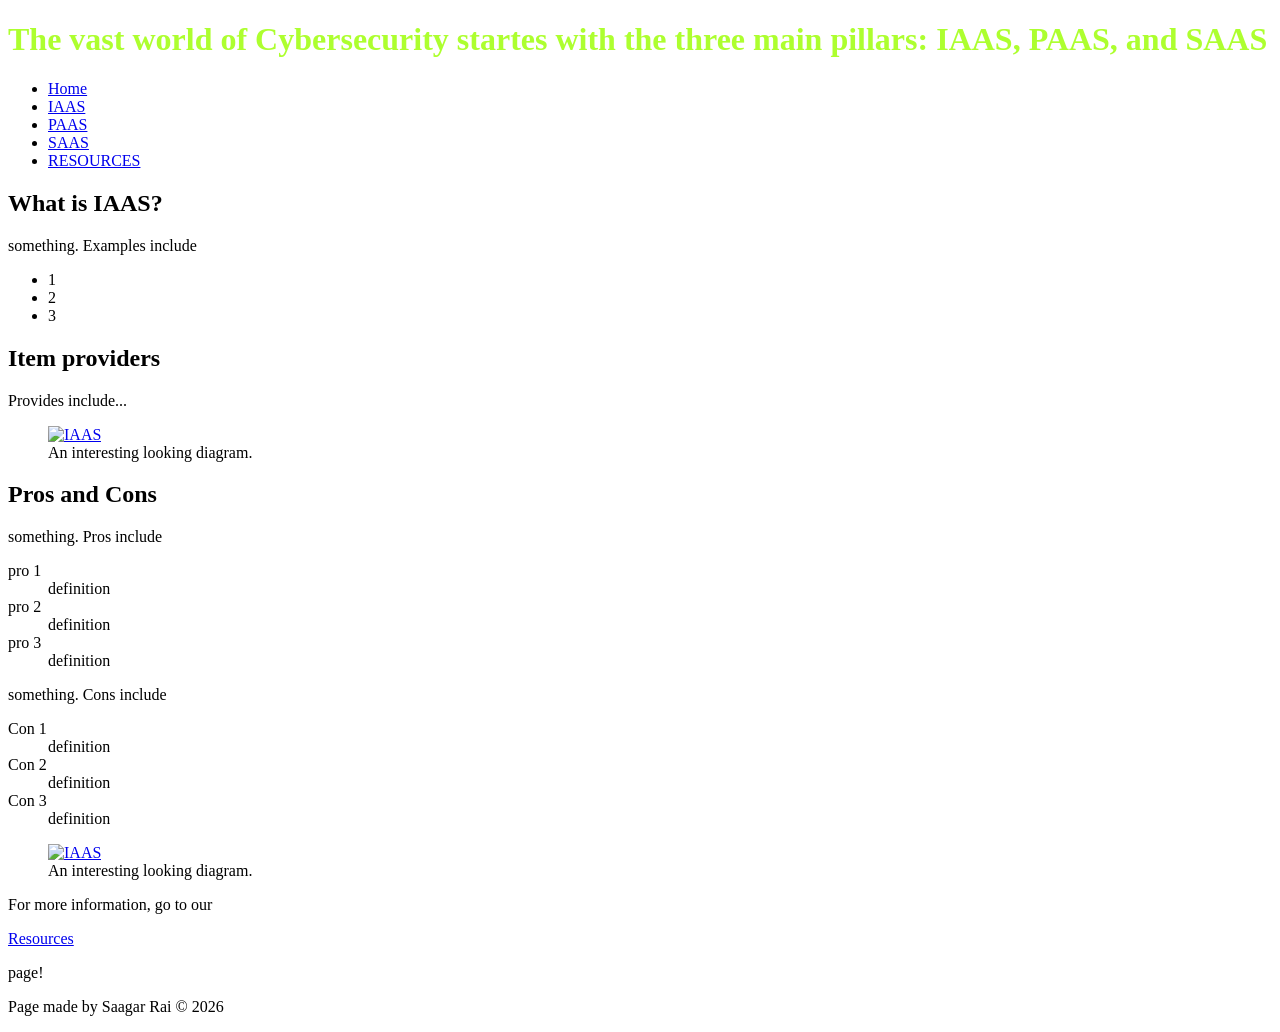
==== project/iaas.html @ f53d1cf0 "All of My file Types have been added to the document. I have also added all of the File organization" ====
<!DOCTYPE html>
<html lang="en">
<head>
    <meta charset="UTF-8">
    <meta name="viewport" content="width=device-width, initial-scale=1.0">
    <title>The vast world of Cybersecurity startes with the three main pillars: IAAS, PAAS, and SAAS</title>
    <link rel="stylesheet" href="assets/styles/subpage-styles.css">
</head>
<body>
        <header>
        <h1>The vast world of Cybersecurity startes with the three main pillars: IAAS, PAAS, and SAAS</h1>

    </header>
    <nav>
        <ul class="topnav">
            <li ID="selectedpage"><a href="index.html">Home</a></li>
            <li><a href="iaas.html">IAAS</a></li>
            <li><a href="paas.html">PAAS</a></li>
            <li><a href="saas.html">SAAS</a></li>
            <li><a href="resources.html">RESOURCES</a></li>
        </ul>
    </nav>
    <main>
        <h2>What is IAAS?</h2>
        <p>something. Examples include</p>
        <ul>
            <li>1</li>
            <li>2</li>
            <li>3</li>
        </ul>

        <h2>Item providers</h2>
        <p>Provides include...</p>

        <figure>
            <a href="iaas.html">
            <img src="images/iaas.jpg" alt="IAAS">
            </a>
            <figcaption>
                An interesting looking diagram.  
            </figcaption>
        </figure>

        <h2>Pros and Cons</h2>

        <p>something. Pros include</p>
        <dl>
            <dt>pro 1</dt>
            <dd>definition</dd>

            <dt>pro 2</dt>
            <dd>definition</dd>

            <dt>pro 3</dt>
            <dd>definition</dd>
        </dl>

        <p>something. Cons include</p>
        <dl>
            <dt>Con 1</dt>
            <dd>definition</dd>

            <dt>Con 2</dt>
            <dd>definition</dd>

            <dt>Con 3</dt>
            <dd>definition</dd>
        </dl>

        <figure>
            <a href="iaas.html">
            <img src="images/iaas.jpg" alt="IAAS">
            </a>
            <figcaption>
                An interesting looking diagram.  
            </figcaption>
        </figure>

    </main>
    <footer>
        <p>For more information, go to our </p><a href="resources.html">Resources</a><p> page!</p>
        
        <p>Page made by Saagar Rai &copy; 2026</p>
    </footer>
</body>
</html>
---- project/assets/styles/subpage-styles.css ----
h1 {
    color: greenyellow;
}
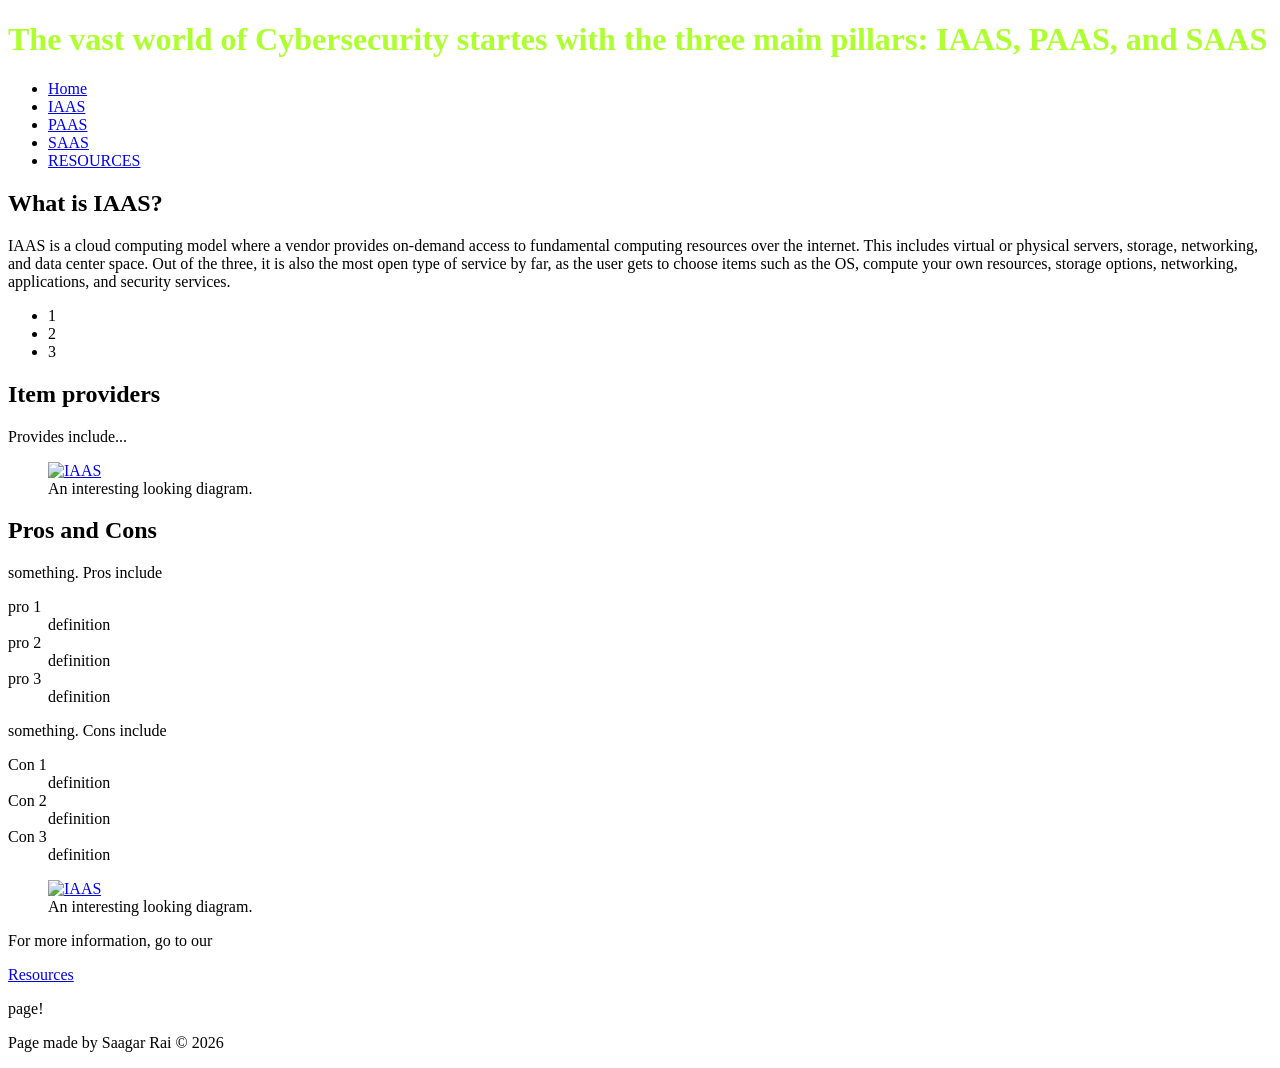
==== commit c519472f: "I added some information to all three types of systems" ====
--- a/project/iaas.html
+++ b/project/iaas.html
@@ -22,7 +22,7 @@
     </nav>
     <main>
         <h2>What is IAAS?</h2>
-        <p>something. Examples include</p>
+        <p>IAAS is a cloud computing model where a vendor provides on-demand access to fundamental computing resources over the internet. This includes virtual or physical servers, storage, networking, and data center space. Out of the three, it is also the most open type of service by far, as the user gets to choose items such as the OS, compute your own resources, storage options, networking, applications, and security services.</p>
         <ul>
             <li>1</li>
             <li>2</li>
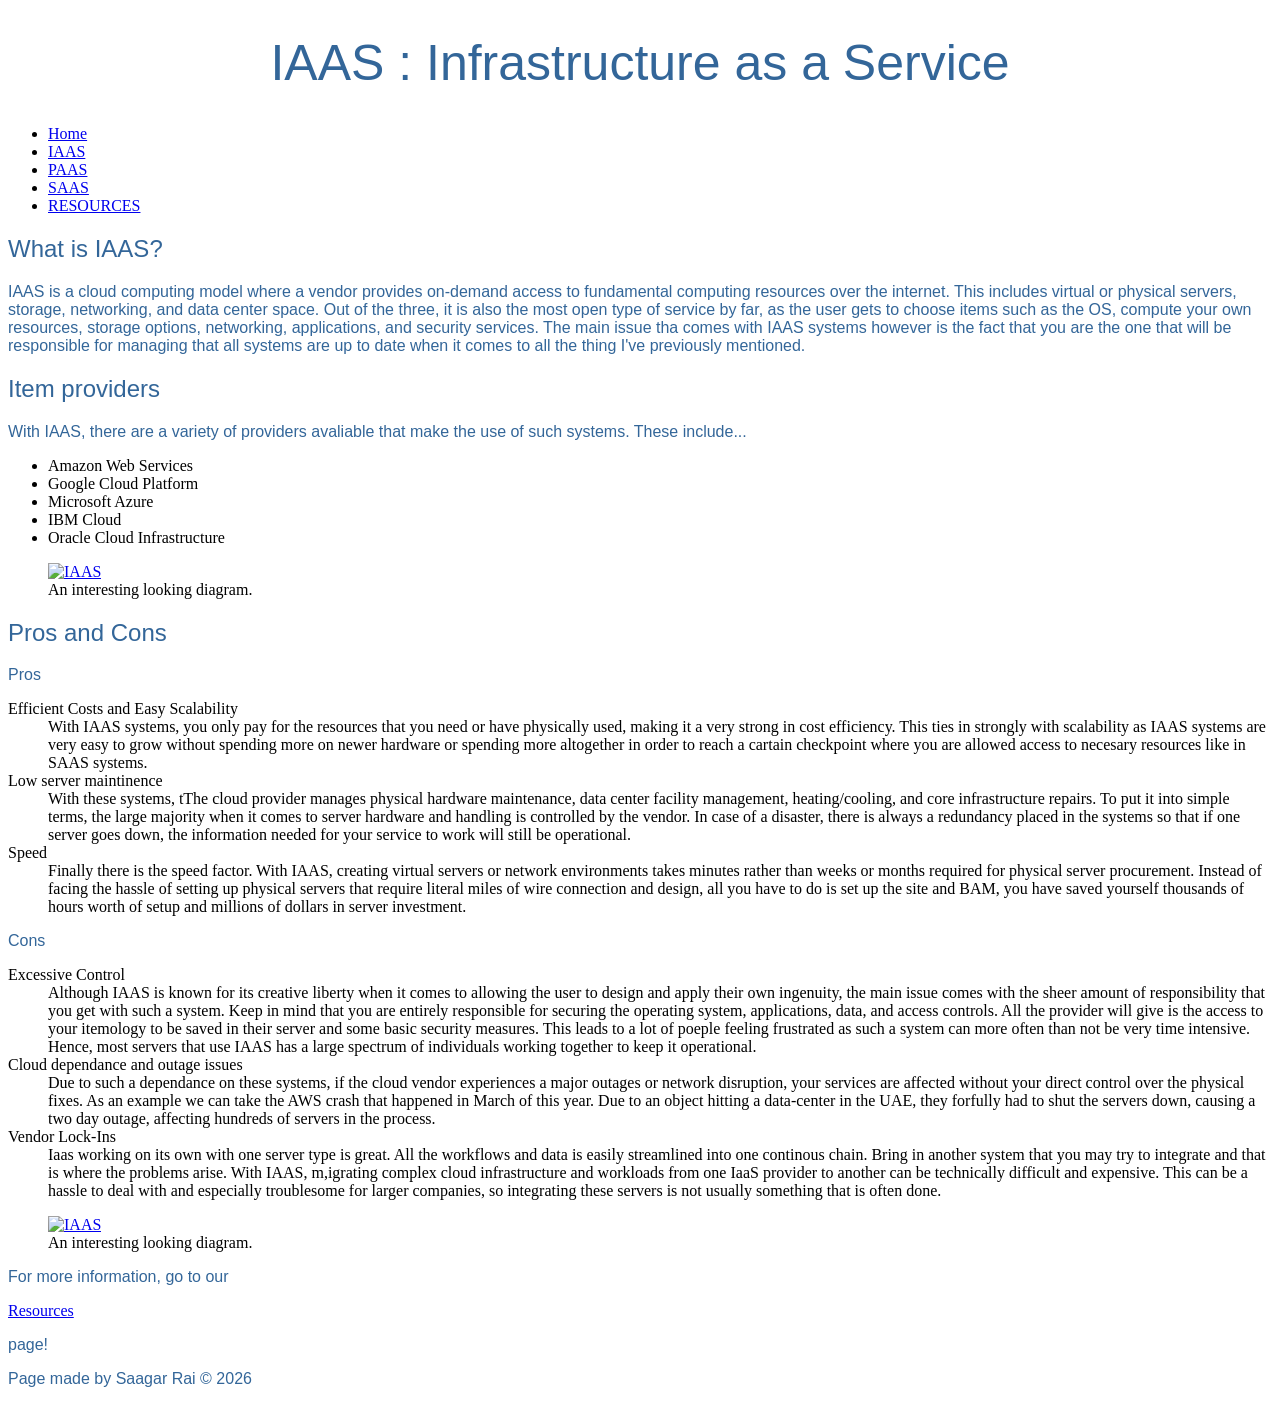
==== commit e8aa9f77: "All of the important information needed is added. Now all I need to add is the pictures and the CSS." ====
--- a/project/iaas.html
+++ b/project/iaas.html
@@ -3,12 +3,12 @@
 <head>
     <meta charset="UTF-8">
     <meta name="viewport" content="width=device-width, initial-scale=1.0">
-    <title>The vast world of Cybersecurity startes with the three main pillars: IAAS, PAAS, and SAAS</title>
+    <title>IAAS : Infrastructure as a Service</title>
     <link rel="stylesheet" href="assets/styles/subpage-styles.css">
 </head>
 <body>
         <header>
-        <h1>The vast world of Cybersecurity startes with the three main pillars: IAAS, PAAS, and SAAS</h1>
+        <h1>IAAS : Infrastructure as a Service</h1>
 
     </header>
     <nav>
@@ -22,15 +22,17 @@
     </nav>
     <main>
         <h2>What is IAAS?</h2>
-        <p>IAAS is a cloud computing model where a vendor provides on-demand access to fundamental computing resources over the internet. This includes virtual or physical servers, storage, networking, and data center space. Out of the three, it is also the most open type of service by far, as the user gets to choose items such as the OS, compute your own resources, storage options, networking, applications, and security services.</p>
-        <ul>
-            <li>1</li>
-            <li>2</li>
-            <li>3</li>
-        </ul>
+        <p>IAAS is a cloud computing model where a vendor provides on-demand access to fundamental computing resources over the internet. This includes virtual or physical servers, storage, networking, and data center space. Out of the three, it is also the most open type of service by far, as the user gets to choose items such as the OS, compute your own resources, storage options, networking, applications, and security services. The main issue tha comes with IAAS systems however is the fact that you are the one that will be responsible for managing that all systems are up to date when it comes to all the thing I've previously mentioned.</p>
 
         <h2>Item providers</h2>
-        <p>Provides include...</p>
+        <p>With IAAS, there are a variety of providers avaliable that make the use of such systems. These include...</p>
+        <ul>
+            <li>Amazon Web Services</li>
+            <li>Google Cloud Platform</li>
+            <li>Microsoft Azure</li>
+            <li>IBM Cloud</li>
+            <li>Oracle Cloud Infrastructure</li>
+        </ul>
 
         <figure>
             <a href="iaas.html">
@@ -43,28 +45,28 @@
 
         <h2>Pros and Cons</h2>
 
-        <p>something. Pros include</p>
+        <p>Pros</p>
         <dl>
-            <dt>pro 1</dt>
-            <dd>definition</dd>
+            <dt>Efficient Costs and Easy Scalability</dt>
+            <dd>With IAAS systems, you only pay for the resources that you need or have physically used, making it a very strong in cost efficiency. This ties in strongly with scalability as IAAS systems are very easy to grow without spending more on newer hardware or spending more altogether in order to reach a cartain checkpoint where you are allowed access to necesary resources like in SAAS systems.</dd>
 
-            <dt>pro 2</dt>
-            <dd>definition</dd>
+            <dt>Low server maintinence</dt>
+            <dd>With these systems, tThe cloud provider manages physical hardware maintenance, data center facility management, heating/cooling, and core infrastructure repairs. To put it into simple terms, the large majority when it comes to server hardware and handling is controlled by the vendor. In case of a disaster, there is always a redundancy placed in the systems so that if one server goes down, the information needed for your service to work will still be operational.</dd>
 
-            <dt>pro 3</dt>
-            <dd>definition</dd>
+            <dt>Speed</dt>
+            <dd>Finally there is the speed factor. With IAAS, creating virtual servers or network environments takes minutes rather than weeks or months required for physical server procurement. Instead of facing the hassle of setting up physical servers that require literal miles of wire connection and design, all you have to do is set up the site and BAM, you have saved yourself thousands of hours worth of setup and millions of dollars in server investment.</dd>
         </dl>
 
-        <p>something. Cons include</p>
+        <p>Cons</p>
         <dl>
-            <dt>Con 1</dt>
-            <dd>definition</dd>
+            <dt>Excessive Control</dt>
+            <dd>Although IAAS is known for its creative liberty when it comes to allowing the user to design and apply their own ingenuity, the main issue comes with the sheer amount of responsibility that you get with such a system. Keep in mind that you are entirely responsible for securing the operating system, applications, data, and access controls. All the provider will give is the access to your itemology to be saved in their server and some basic security measures. This leads to a lot of poeple feeling frustrated as such a system can more often than not be very time intensive. Hence, most servers that use IAAS has a large spectrum of individuals working together to keep it operational.</dd>
 
-            <dt>Con 2</dt>
-            <dd>definition</dd>
+            <dt>Cloud dependance and outage issues</dt>
+            <dd>Due to such a dependance on these systems, if the cloud vendor experiences a major outages or network disruption, your services are affected without your direct control over the physical fixes. As an example we can take the AWS crash that happened in March of this year. Due to an object hitting a data-center in the UAE, they forfully had to shut the servers down, causing a two day outage, affecting hundreds of servers in the process.</dd>
 
-            <dt>Con 3</dt>
-            <dd>definition</dd>
+            <dt>Vendor Lock-Ins</dt>
+            <dd>Iaas working on its own with one server type is great. All the workflows and data is easily streamlined into one continous chain. Bring in another system that you may try to integrate and that is where the problems arise. With IAAS, m,igrating complex cloud infrastructure and workloads from one IaaS provider to another can be technically difficult and expensive. This can be a hassle to deal with and especially troublesome for larger companies, so integrating these servers is not usually something that is often done.</dd>
         </dl>
 
         <figure>
--- a/project/assets/styles/subpage-styles.css
+++ b/project/assets/styles/subpage-styles.css
@@ -1,3 +1,34 @@
+.dm-sans {
+  font-family: "DM Sans", sans-serif;
+  font-optical-sizing: auto;
+  font-weight: 400;
+  font-style: normal;
+}
+
+.inter {
+  font-family: "Inter", sans-serif;
+  font-optical-sizing: auto;
+  font-weight: normal;
+  font-style: normal;
+}
+
 h1 {
-    color: greenyellow;
+    text-align: center;
+    font-size: 50px;
+}
+
+h1, h2 {
+  font-family: "DM Sans", sans-serif;
+  font-optical-sizing: auto;
+  font-weight: 400;
+  font-style: normal;
+  color: #336699;
+}
+
+p {
+  font-family: "Inter", sans-serif;
+  font-optical-sizing: auto;
+  font-weight: 400;
+  font-style: normal;
+  color: #336699;
 }
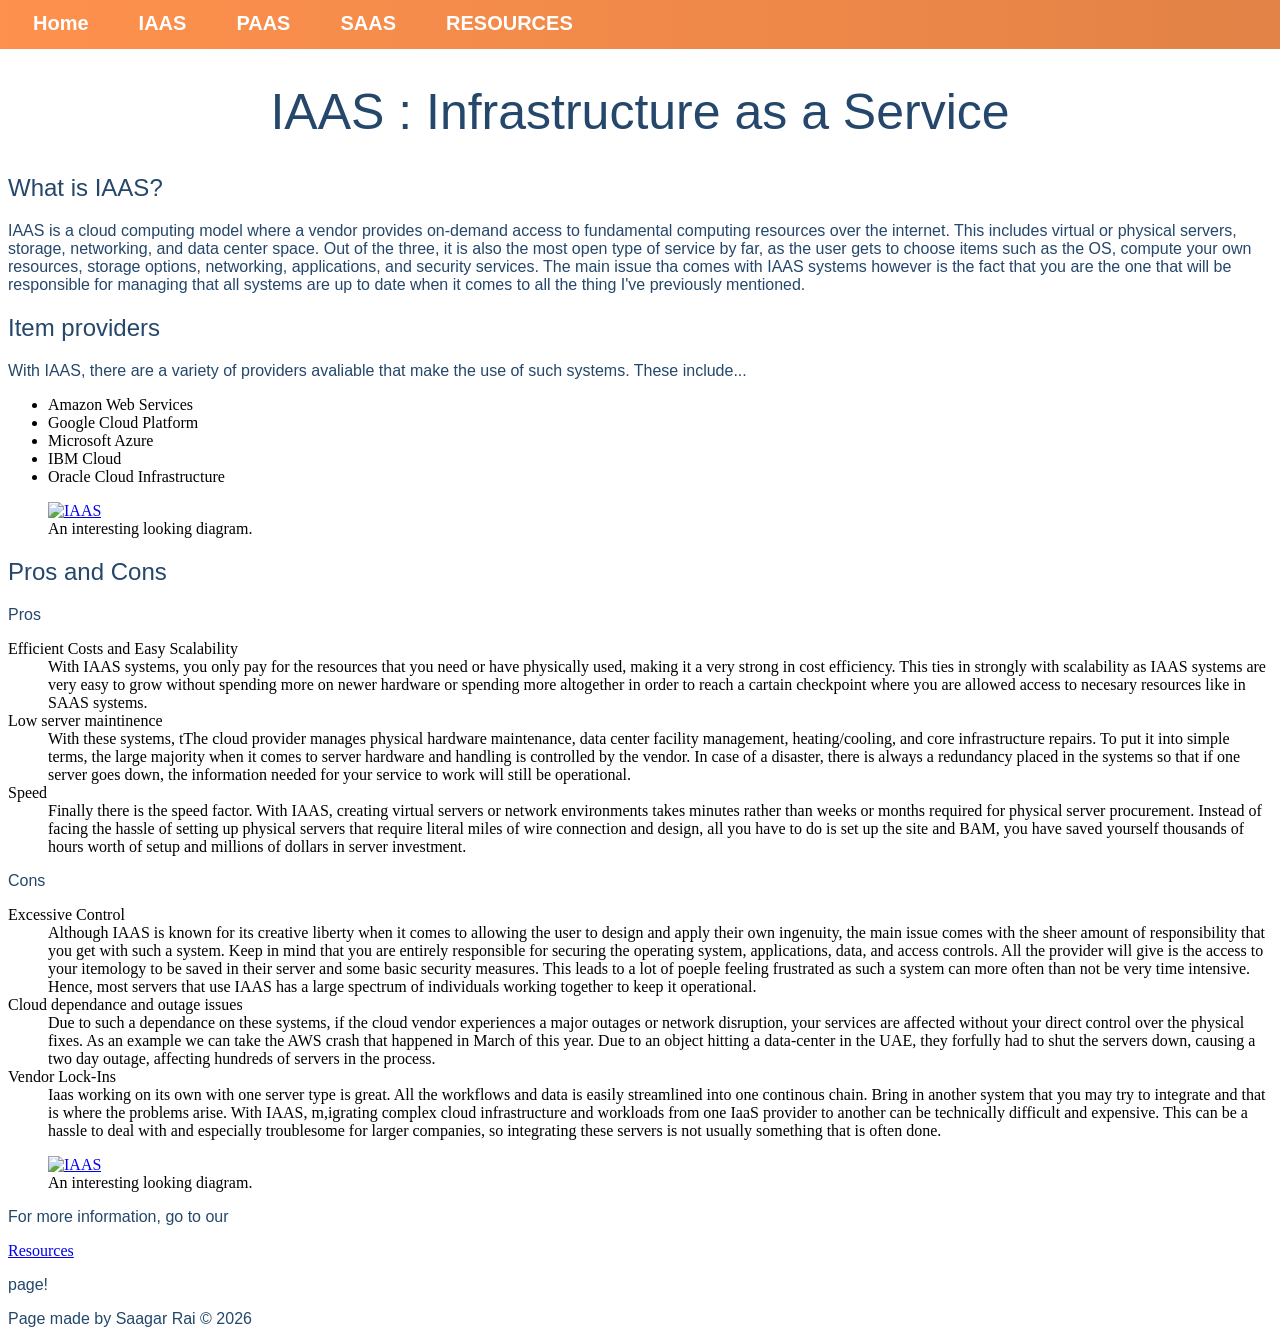
==== commit 9620832e: "Updates the navbar. Now for the images..." ====
--- a/project/iaas.html
+++ b/project/iaas.html
@@ -7,19 +7,19 @@
     <link rel="stylesheet" href="assets/styles/subpage-styles.css">
 </head>
 <body>
-        <header>
+    <header>
+        <nav>
+            <ul class="topnav">
+                <li ID="selectedpage"><a href="index.html">Home</a></li>
+                <li><a href="iaas.html">IAAS</a></li>
+                <li><a href="paas.html">PAAS</a></li>
+                <li><a href="saas.html">SAAS</a></li>
+                <li><a href="resources.html">RESOURCES</a></li>
+            </ul>
+        </nav>
         <h1>IAAS : Infrastructure as a Service</h1>
 
     </header>
-    <nav>
-        <ul class="topnav">
-            <li ID="selectedpage"><a href="index.html">Home</a></li>
-            <li><a href="iaas.html">IAAS</a></li>
-            <li><a href="paas.html">PAAS</a></li>
-            <li><a href="saas.html">SAAS</a></li>
-            <li><a href="resources.html">RESOURCES</a></li>
-        </ul>
-    </nav>
     <main>
         <h2>What is IAAS?</h2>
         <p>IAAS is a cloud computing model where a vendor provides on-demand access to fundamental computing resources over the internet. This includes virtual or physical servers, storage, networking, and data center space. Out of the three, it is also the most open type of service by far, as the user gets to choose items such as the OS, compute your own resources, storage options, networking, applications, and security services. The main issue tha comes with IAAS systems however is the fact that you are the one that will be responsible for managing that all systems are up to date when it comes to all the thing I've previously mentioned.</p>
--- a/project/assets/styles/subpage-styles.css
+++ b/project/assets/styles/subpage-styles.css
@@ -12,6 +12,11 @@
   font-style: normal;
 }
 
+main footer {
+  padding-left: 100px;
+  padding-right: 100px;
+}
+
 h1 {
     text-align: center;
     font-size: 50px;
@@ -22,7 +27,7 @@
   font-optical-sizing: auto;
   font-weight: 400;
   font-style: normal;
-  color: #336699;
+  color: #24476b;
 }
 
 p {
@@ -30,5 +35,48 @@
   font-optical-sizing: auto;
   font-weight: 400;
   font-style: normal;
-  color: #336699;
+  color: #24476b;
+}
+
+a:hover {
+  color: #24476b;
+  text-decoration: underline;
+}
+
+.topnav {
+  display: flex;
+  flex-direction: row;
+  align-items: center;
+  list-style: none;
+  background: linear-gradient(to right, #ff914d, #e28246);
+  overflow: hidden;
+  margin-top: -10px;
+  margin-left: -40px;
+  margin-right: -40px;
+  font-family: "Inter", sans-serif;
+  font-weight: 600;
+}
+        
+.topnav a {
+  float: left;
+  color: #ffffff;
+  text-align: left;
+  padding: 14px 25px;
+  text-decoration: none;
+  font-size: 20px;
+  transition: background-color 0.3s ease, color 0.3s ease;
+    }
+.topnav a:hover {
+  
+  padding-top: 15px;
+  transition: 0.2s ease-in-out;
+  background: linear-gradient(
+    to right,
+    rgba(255, 255, 255, 0),
+    rgba(255, 255, 255, 0.5),
+    rgba(255, 255, 255, 0)
+  );
+  color: #24476b;
+  transition: all 0.3s ease-in-out;
+  
 }
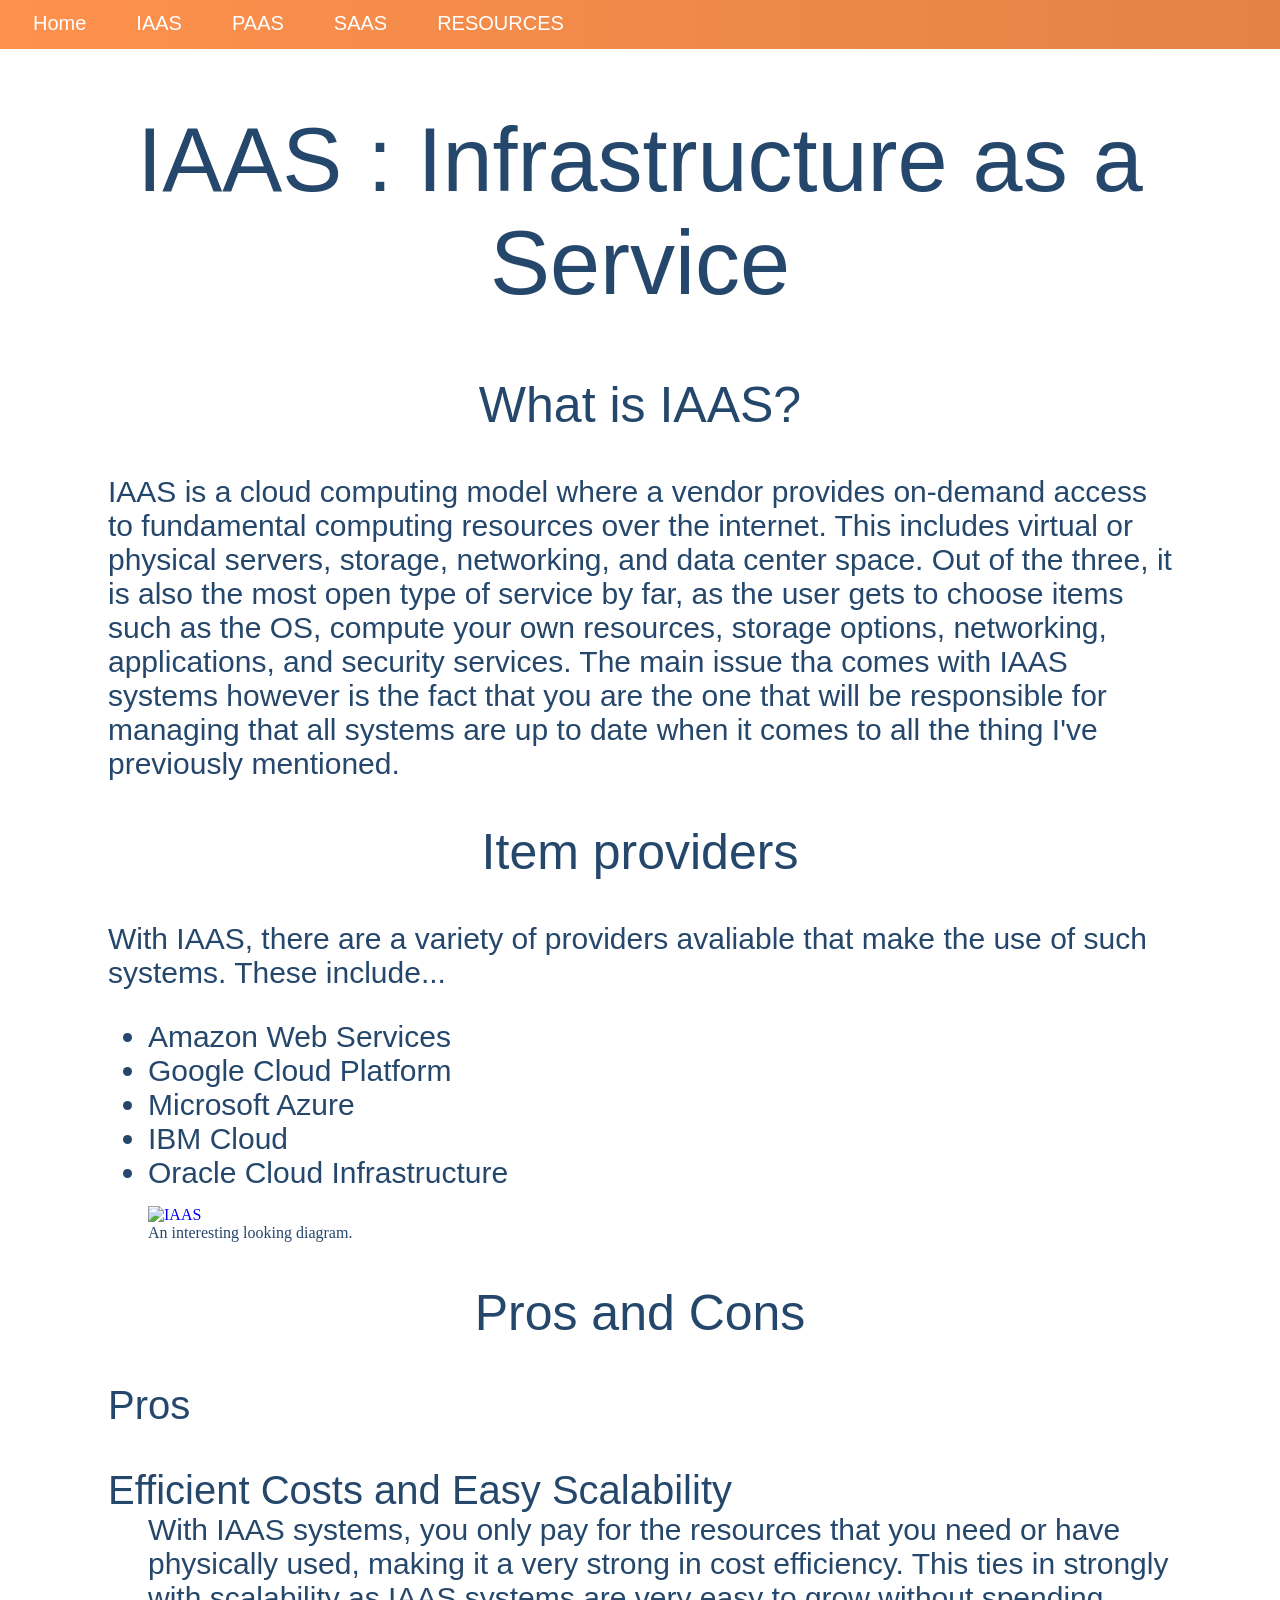
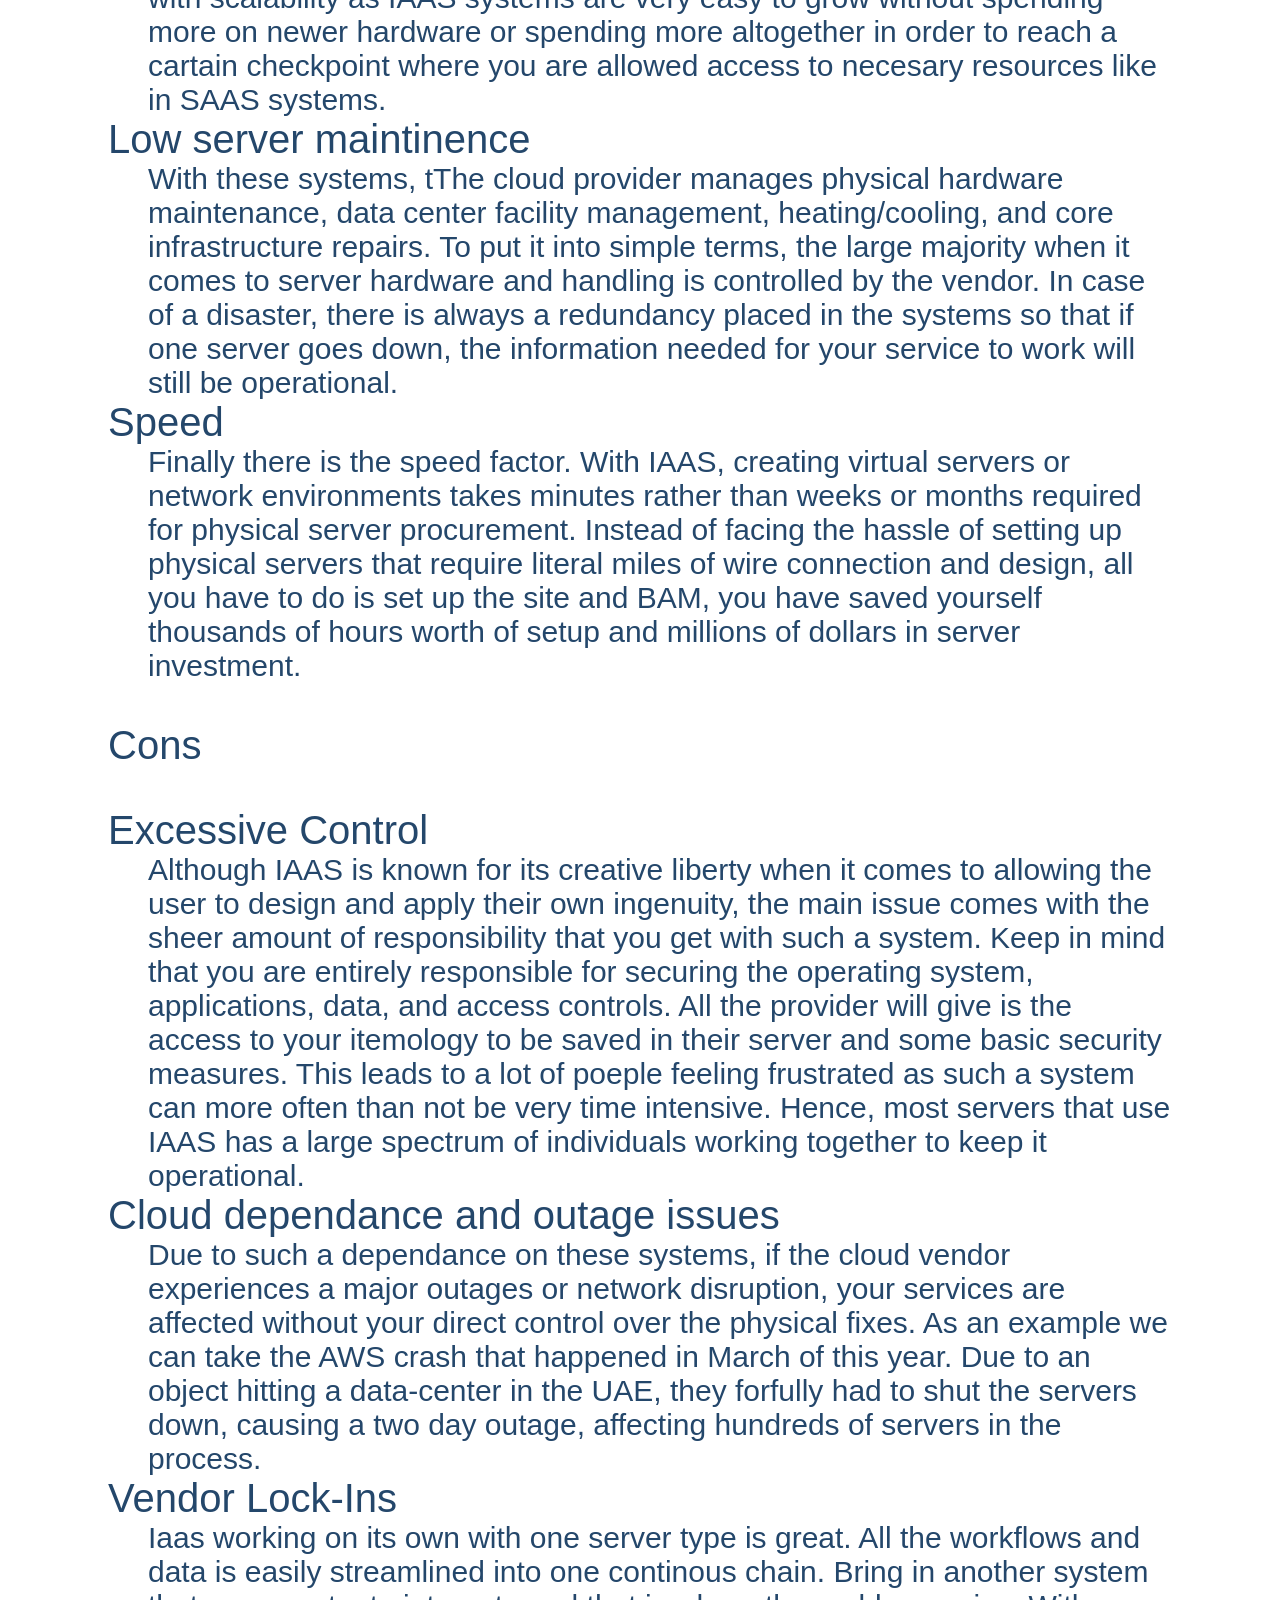
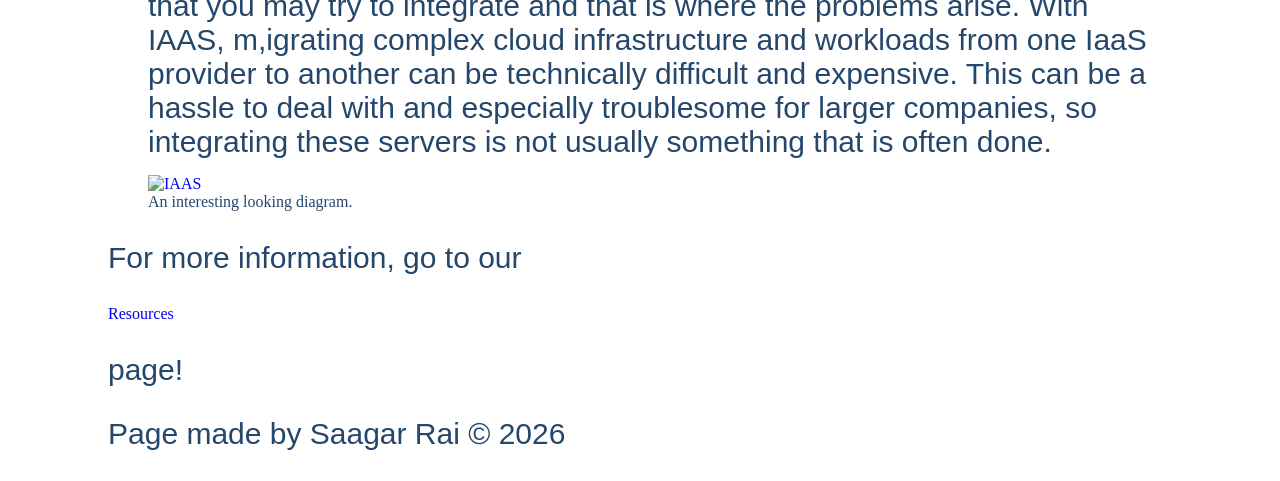
==== commit a566ba13: "Added some more updates to the A tag and the padding" ====
--- a/project/iaas.html
+++ b/project/iaas.html
@@ -45,7 +45,7 @@
 
         <h2>Pros and Cons</h2>
 
-        <p>Pros</p>
+        <p class="defined">Pros</p>
         <dl>
             <dt>Efficient Costs and Easy Scalability</dt>
             <dd>With IAAS systems, you only pay for the resources that you need or have physically used, making it a very strong in cost efficiency. This ties in strongly with scalability as IAAS systems are very easy to grow without spending more on newer hardware or spending more altogether in order to reach a cartain checkpoint where you are allowed access to necesary resources like in SAAS systems.</dd>
@@ -57,7 +57,7 @@
             <dd>Finally there is the speed factor. With IAAS, creating virtual servers or network environments takes minutes rather than weeks or months required for physical server procurement. Instead of facing the hassle of setting up physical servers that require literal miles of wire connection and design, all you have to do is set up the site and BAM, you have saved yourself thousands of hours worth of setup and millions of dollars in server investment.</dd>
         </dl>
 
-        <p>Cons</p>
+        <p class="defined">Cons</p>
         <dl>
             <dt>Excessive Control</dt>
             <dd>Although IAAS is known for its creative liberty when it comes to allowing the user to design and apply their own ingenuity, the main issue comes with the sheer amount of responsibility that you get with such a system. Keep in mind that you are entirely responsible for securing the operating system, applications, data, and access controls. All the provider will give is the access to your itemology to be saved in their server and some basic security measures. This leads to a lot of poeple feeling frustrated as such a system can more often than not be very time intensive. Hence, most servers that use IAAS has a large spectrum of individuals working together to keep it operational.</dd>
--- a/project/assets/styles/subpage-styles.css
+++ b/project/assets/styles/subpage-styles.css
@@ -19,6 +19,11 @@
 
 h1 {
     text-align: center;
+    font-size: 90px;
+}
+
+h2 {
+    text-align: center;
     font-size: 50px;
 }
 
@@ -35,13 +40,20 @@
   font-optical-sizing: auto;
   font-weight: 400;
   font-style: normal;
+  font-size: 30px;
   color: #24476b;
 }
 
+a {
+  text-decoration: none;
+}
+
 a:hover {
-  color: #24476b;
-  text-decoration: underline;
+  color: #ff914d;
+  transition: 0.2s ease-in-out;
+  text-decoration: none;
 }
+
 
 .topnav {
   display: flex;
@@ -64,12 +76,11 @@
   padding: 14px 25px;
   text-decoration: none;
   font-size: 20px;
-  transition: background-color 0.3s ease, color 0.3s ease;
+  transition: background-color 0.5s ease, color 0.5s ease;
     }
 .topnav a:hover {
-  
   padding-top: 15px;
-  transition: 0.2s ease-in-out;
+  transition: 0.5s ease-in-out;
   background: linear-gradient(
     to right,
     rgba(255, 255, 255, 0),
@@ -79,4 +90,50 @@
   color: #24476b;
   transition: all 0.3s ease-in-out;
   
-}+}
+
+main {
+  color: #24476b;
+  padding-left: 100px;
+  padding-right: 100px;
+}
+
+footer {
+  color: #24476b;
+  padding-left: 100px;
+  padding-right: 100px;
+}
+
+ul li {
+  font-family: "Inter", sans-serif;
+  font-weight: 400;
+  font-style: normal;
+  color: #24476b;
+  font-size: 30px;
+}
+
+.defined {
+  font-family: "Inter", sans-serif;
+  font-weight: 400;
+  font-style: normal;
+  color: #24476b;
+  font-size: 40px;
+}
+
+dl dt {
+  font-family: "Inter", sans-serif;
+  font-weight: 400;
+  font-style: normal;
+  color: #24476b;
+  font-size: 40px;
+}
+
+dd {
+  font-family: "Inter", sans-serif;
+  font-weight: 400;
+  font-style: normal;
+  color: #24476b;
+  font-size: 30px;
+}
+
+
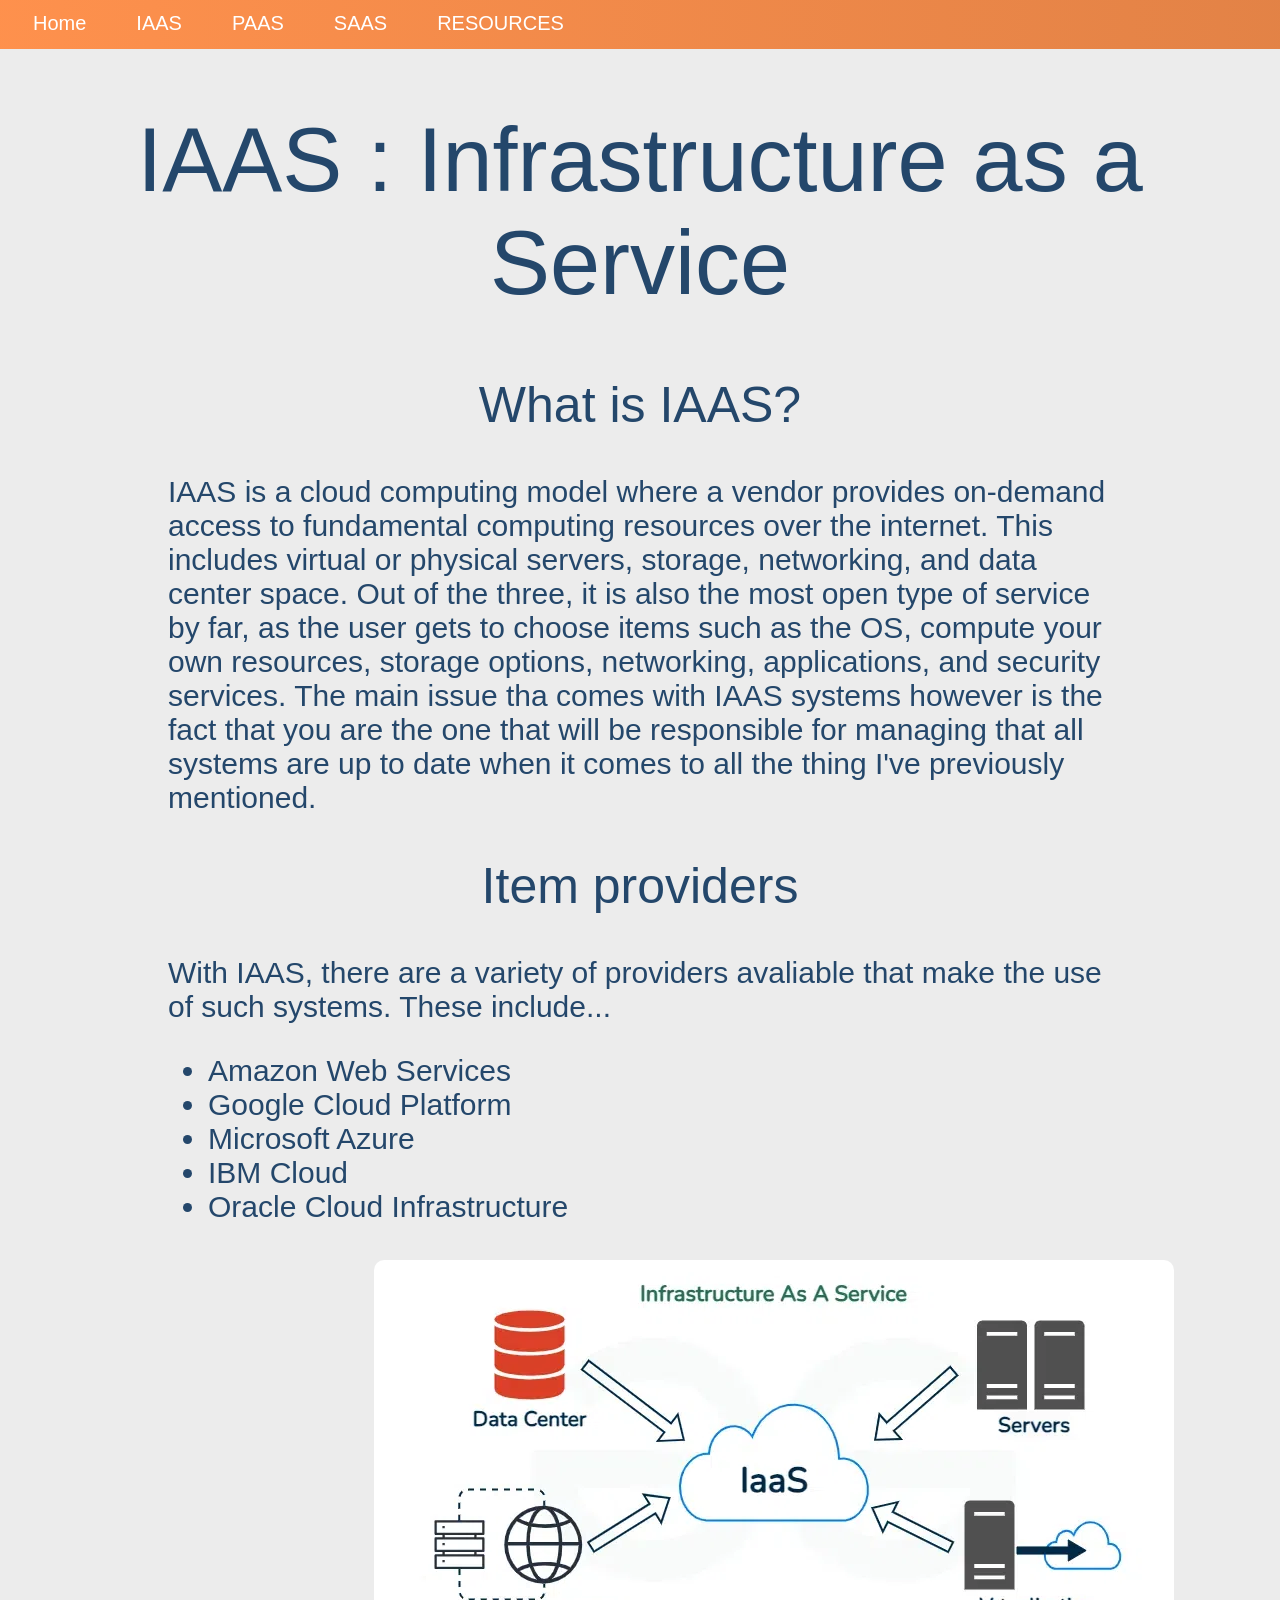
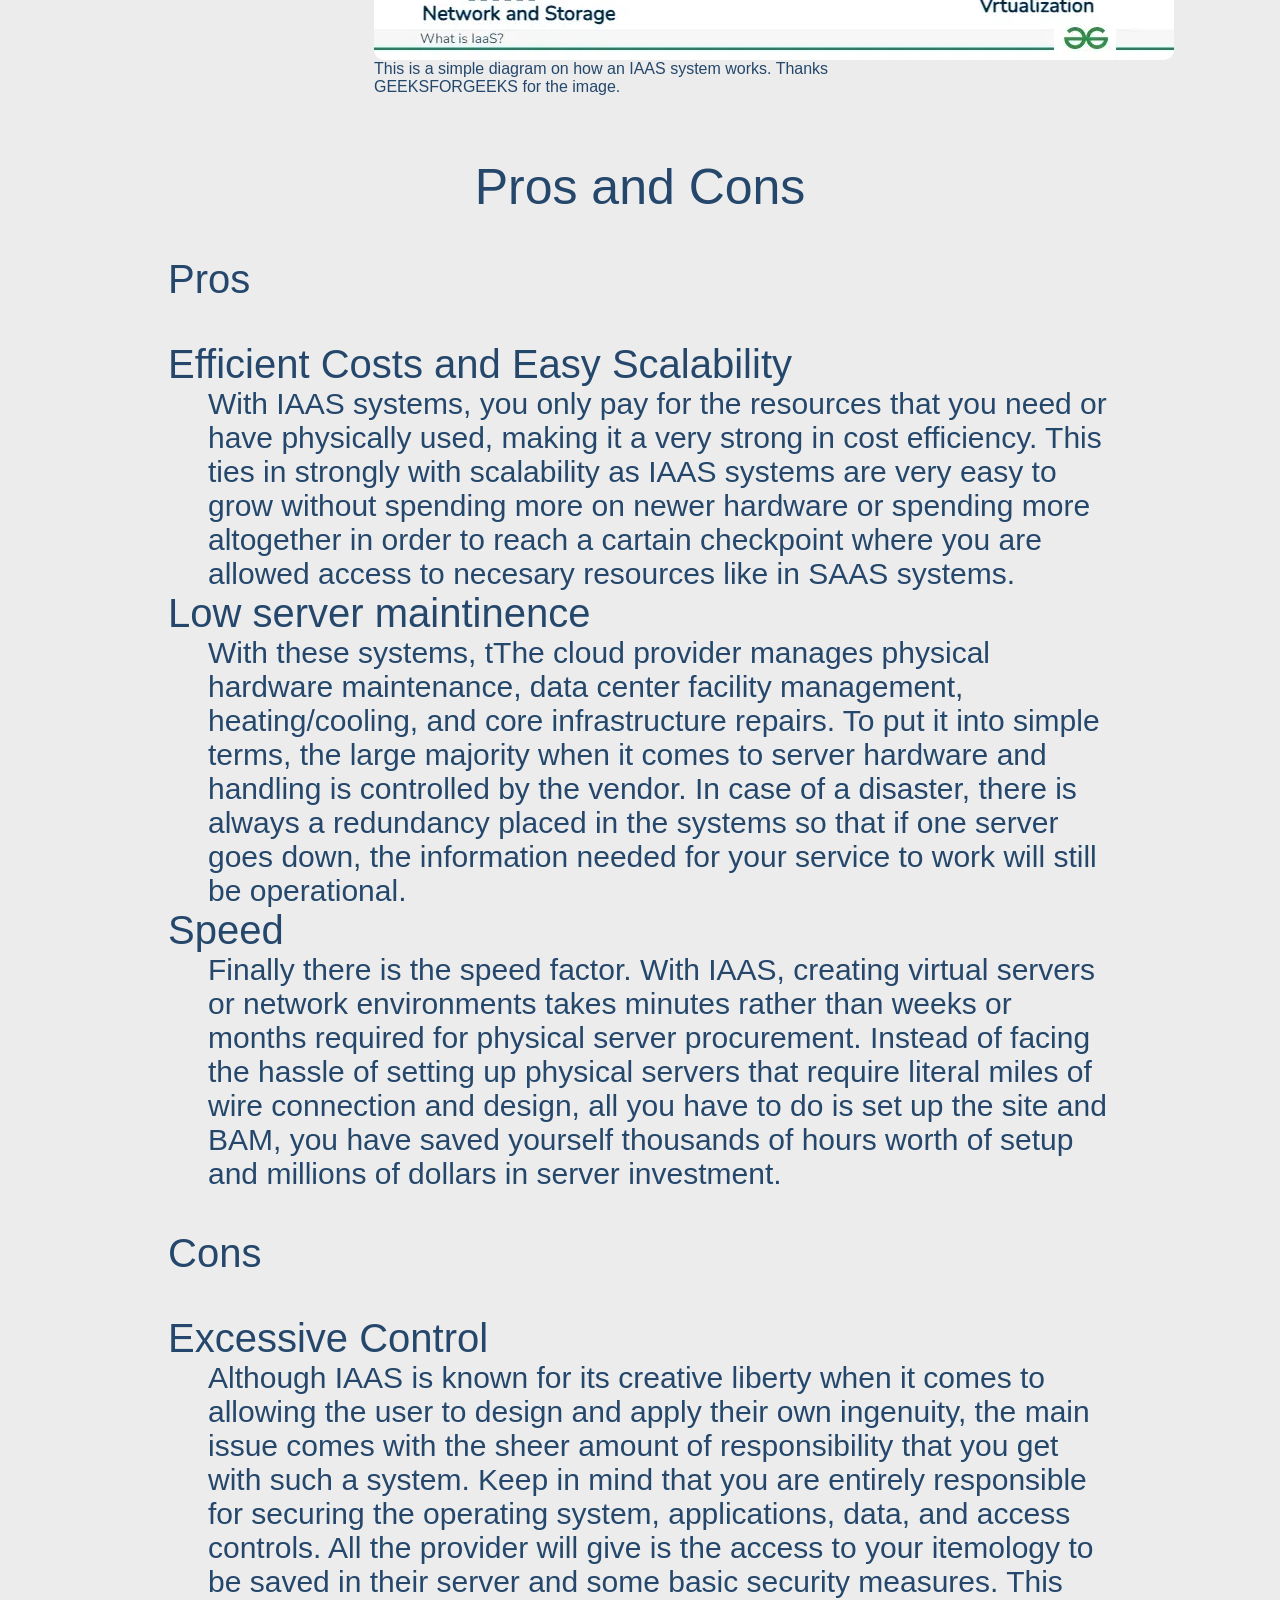
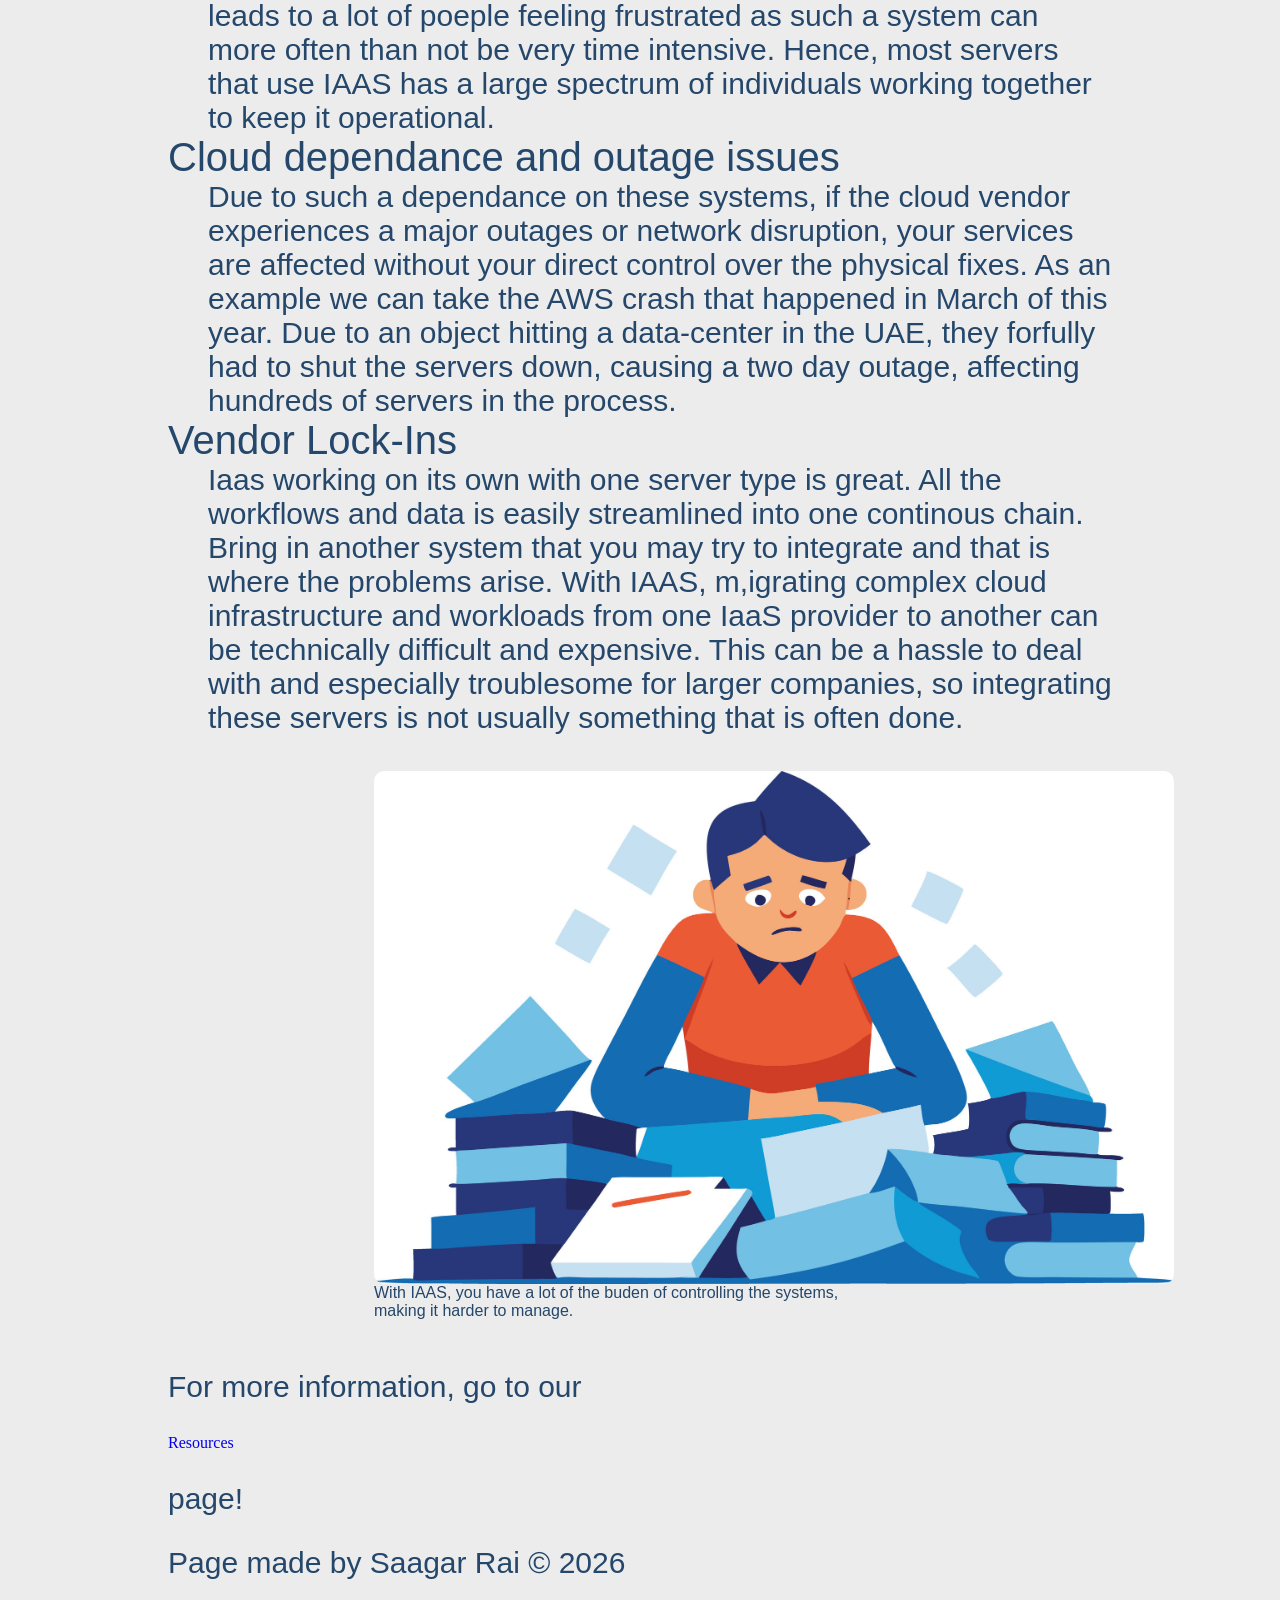
==== commit d588664e: "all of the images have been added and there have been some more updates to the CSS system." ====
--- a/project/iaas.html
+++ b/project/iaas.html
@@ -36,10 +36,10 @@
 
         <figure>
             <a href="iaas.html">
-            <img src="images/iaas.jpg" alt="IAAS">
+            <img src="assets/images/iaas-diagram-01.png" alt="IAAS">
             </a>
-            <figcaption>
-                An interesting looking diagram.  
+            <figcaption class="offset-figcaption">
+                This is a simple diagram on how an IAAS system works. Thanks GEEKSFORGEEKS for the image.  
             </figcaption>
         </figure>
 
@@ -71,10 +71,10 @@
 
         <figure>
             <a href="iaas.html">
-            <img src="images/iaas.jpg" alt="IAAS">
+            <img src="assets/images/person-struggling.png" alt="IAAS">
             </a>
-            <figcaption>
-                An interesting looking diagram.  
+            <figcaption class="offset-figcaption">
+                With IAAS, you have a lot of the buden of controlling the systems, making it harder to manage. 
             </figcaption>
         </figure>
 
--- a/project/assets/styles/subpage-styles.css
+++ b/project/assets/styles/subpage-styles.css
@@ -12,10 +12,15 @@
   font-style: normal;
 }
 
+body {
+  background-color: #ececec;
+}
+
 main footer {
   padding-left: 100px;
   padding-right: 100px;
 }
+
 
 h1 {
     text-align: center;
@@ -94,14 +99,14 @@
 
 main {
   color: #24476b;
-  padding-left: 100px;
-  padding-right: 100px;
+  padding-left: 160px;
+  padding-right: 160px;
 }
 
 footer {
   color: #24476b;
-  padding-left: 100px;
-  padding-right: 100px;
+  padding-left: 160px;
+  padding-right: 160px;
 }
 
 ul li {
@@ -136,4 +141,30 @@
   font-size: 30px;
 }
 
+figure{
+  flex-direction: column;
+  align-items: center;
+  padding-top : 20px;
+  padding-bottom : 20px;
+  display: block;
+  margin-left: auto;
+  margin-right: auto;
+  width: 50%;
+}
 
+img {
+  display: block;
+  margin-left: -30px;
+  margin-right: auto;
+  width: 800px;
+  border-radius: 10px;
+}
+
+.offset-figcaption {
+  font-family: "Inter", sans-serif;
+  font-weight: 400;
+  font-style: normal;
+  color: #24476b;
+  margin-left: -30px;
+}
+
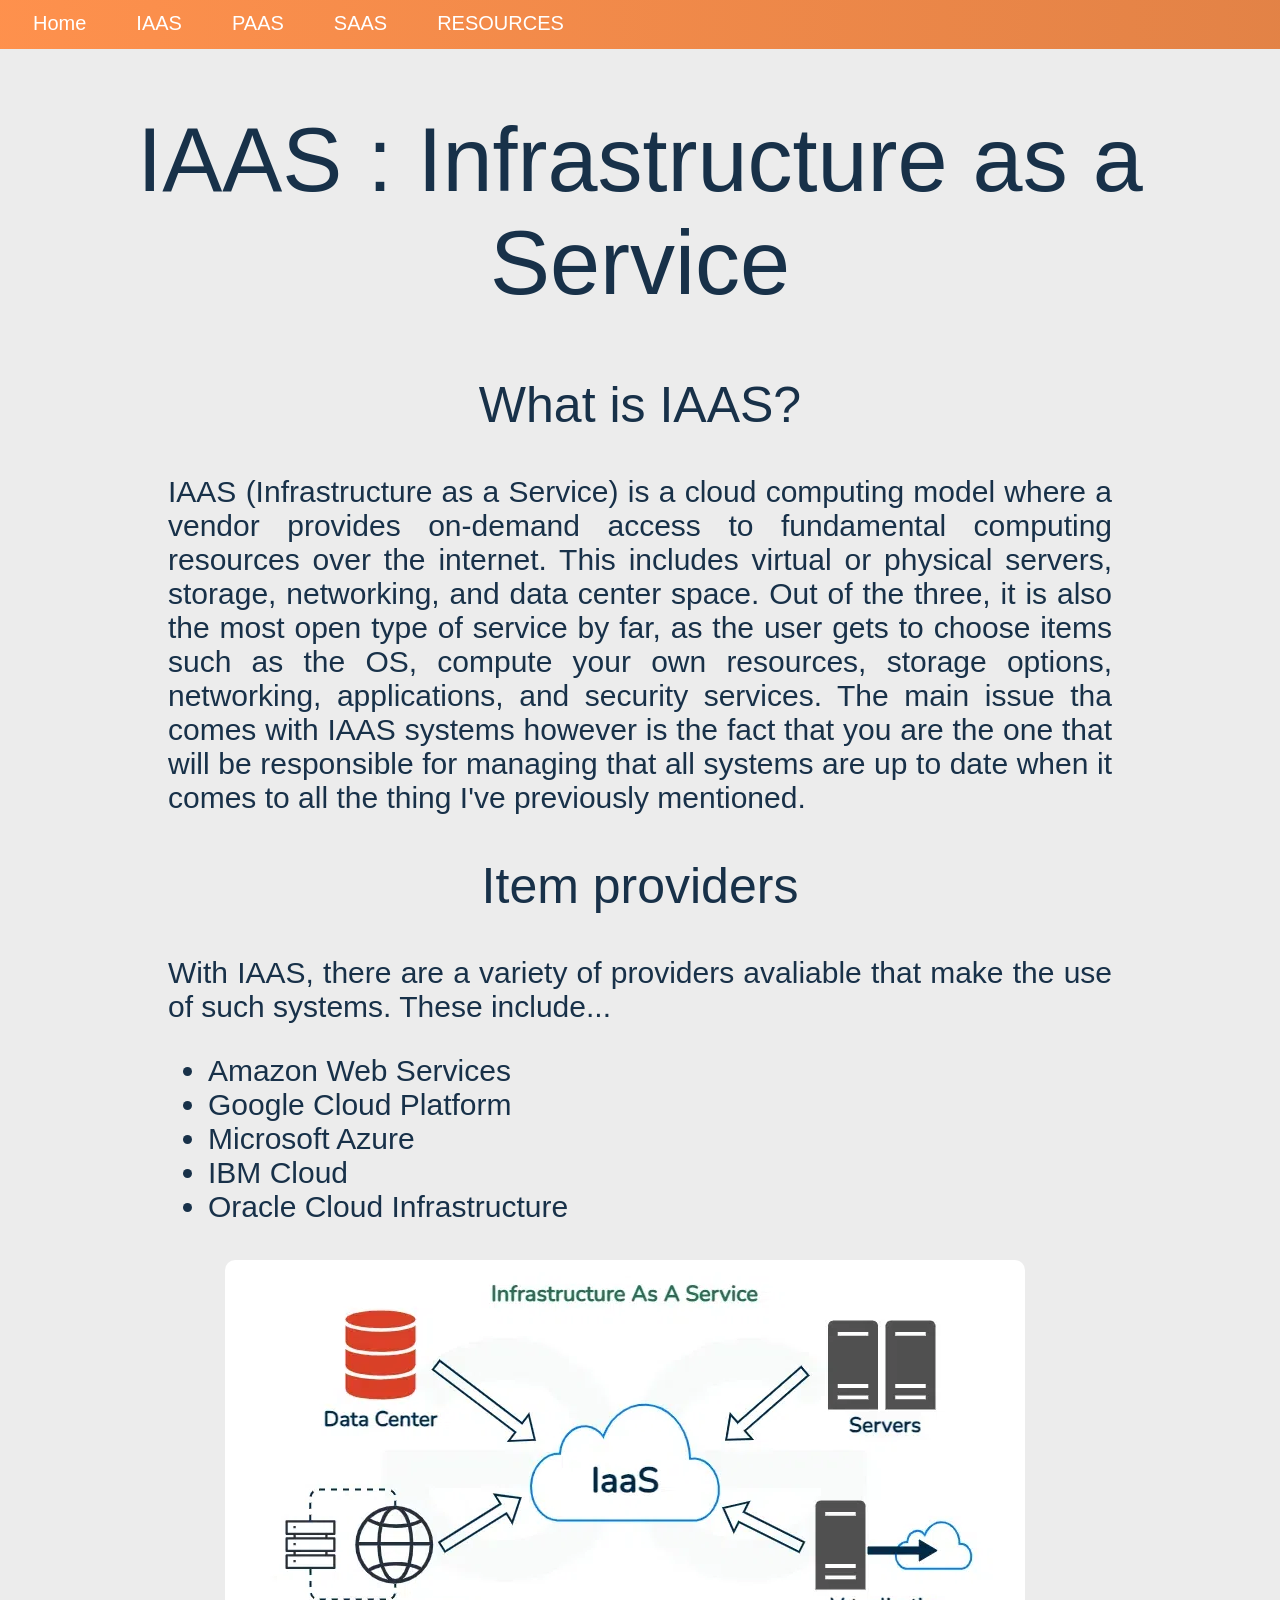
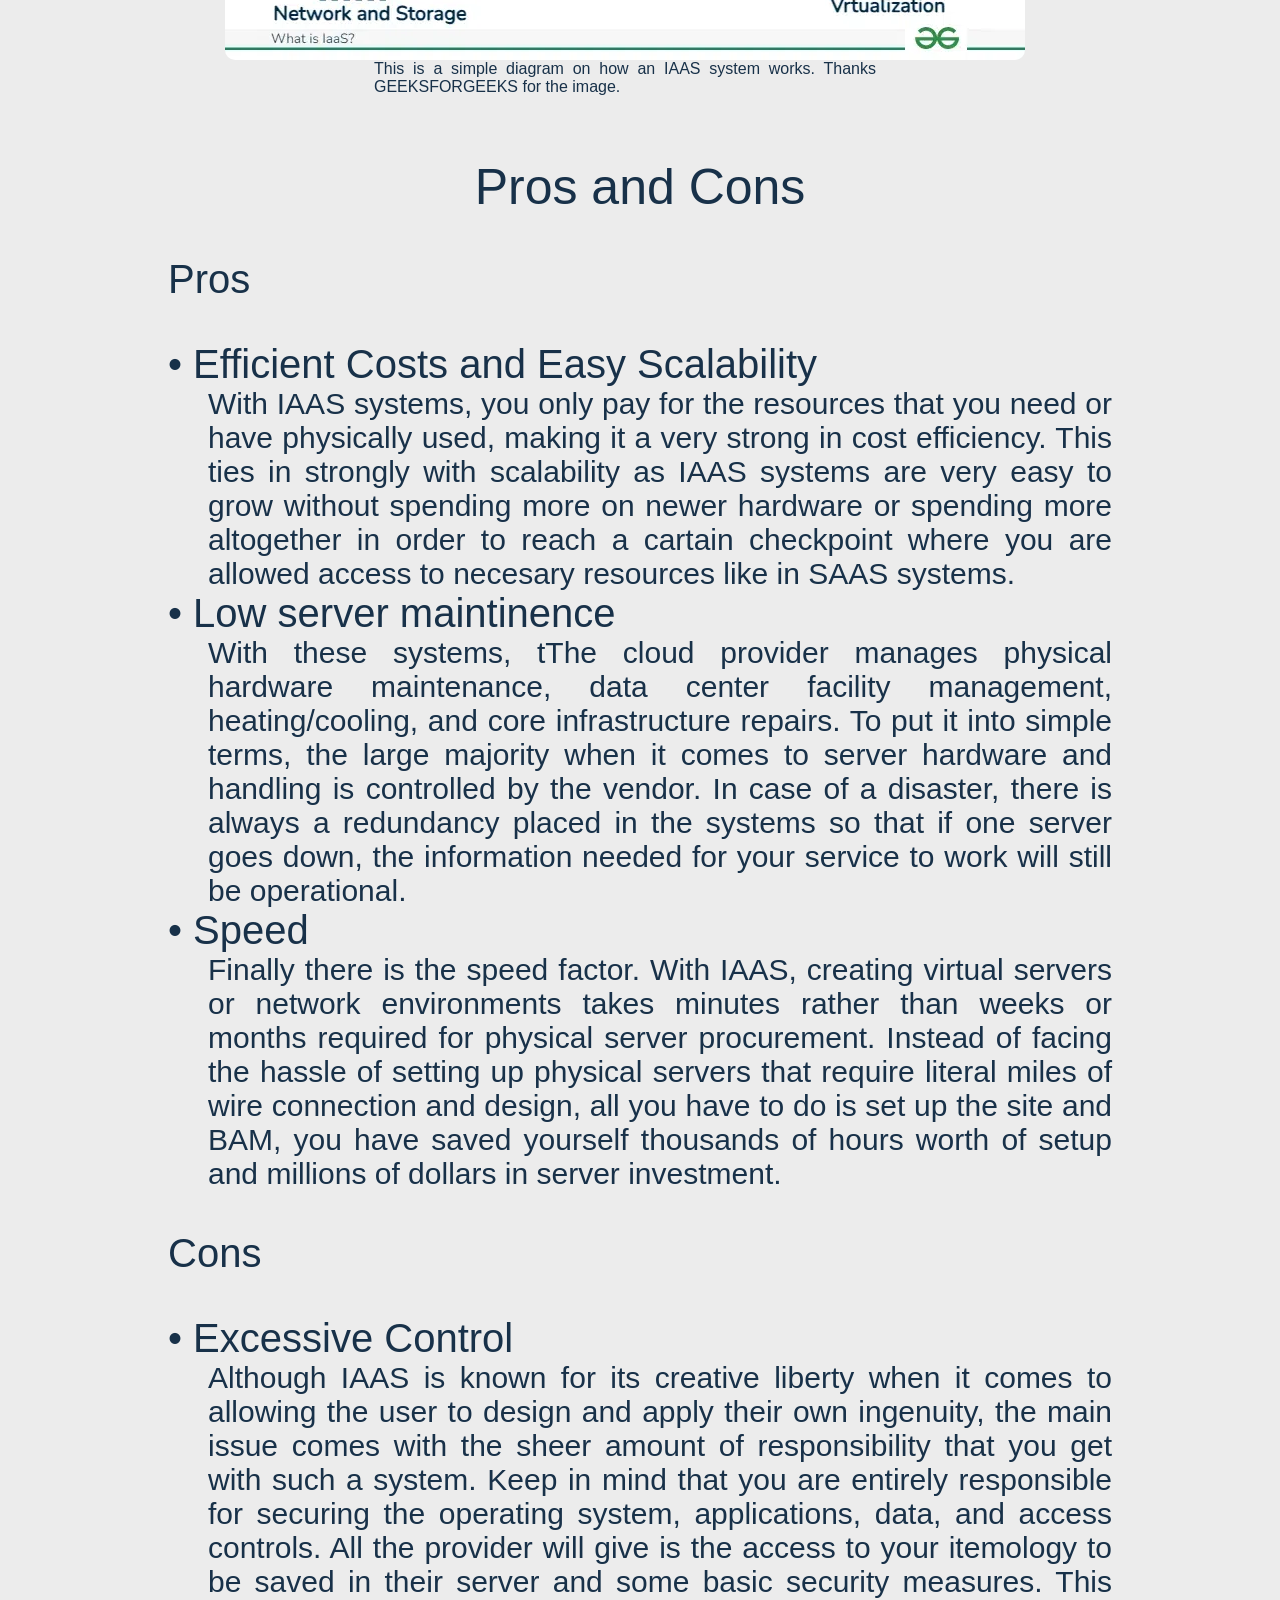
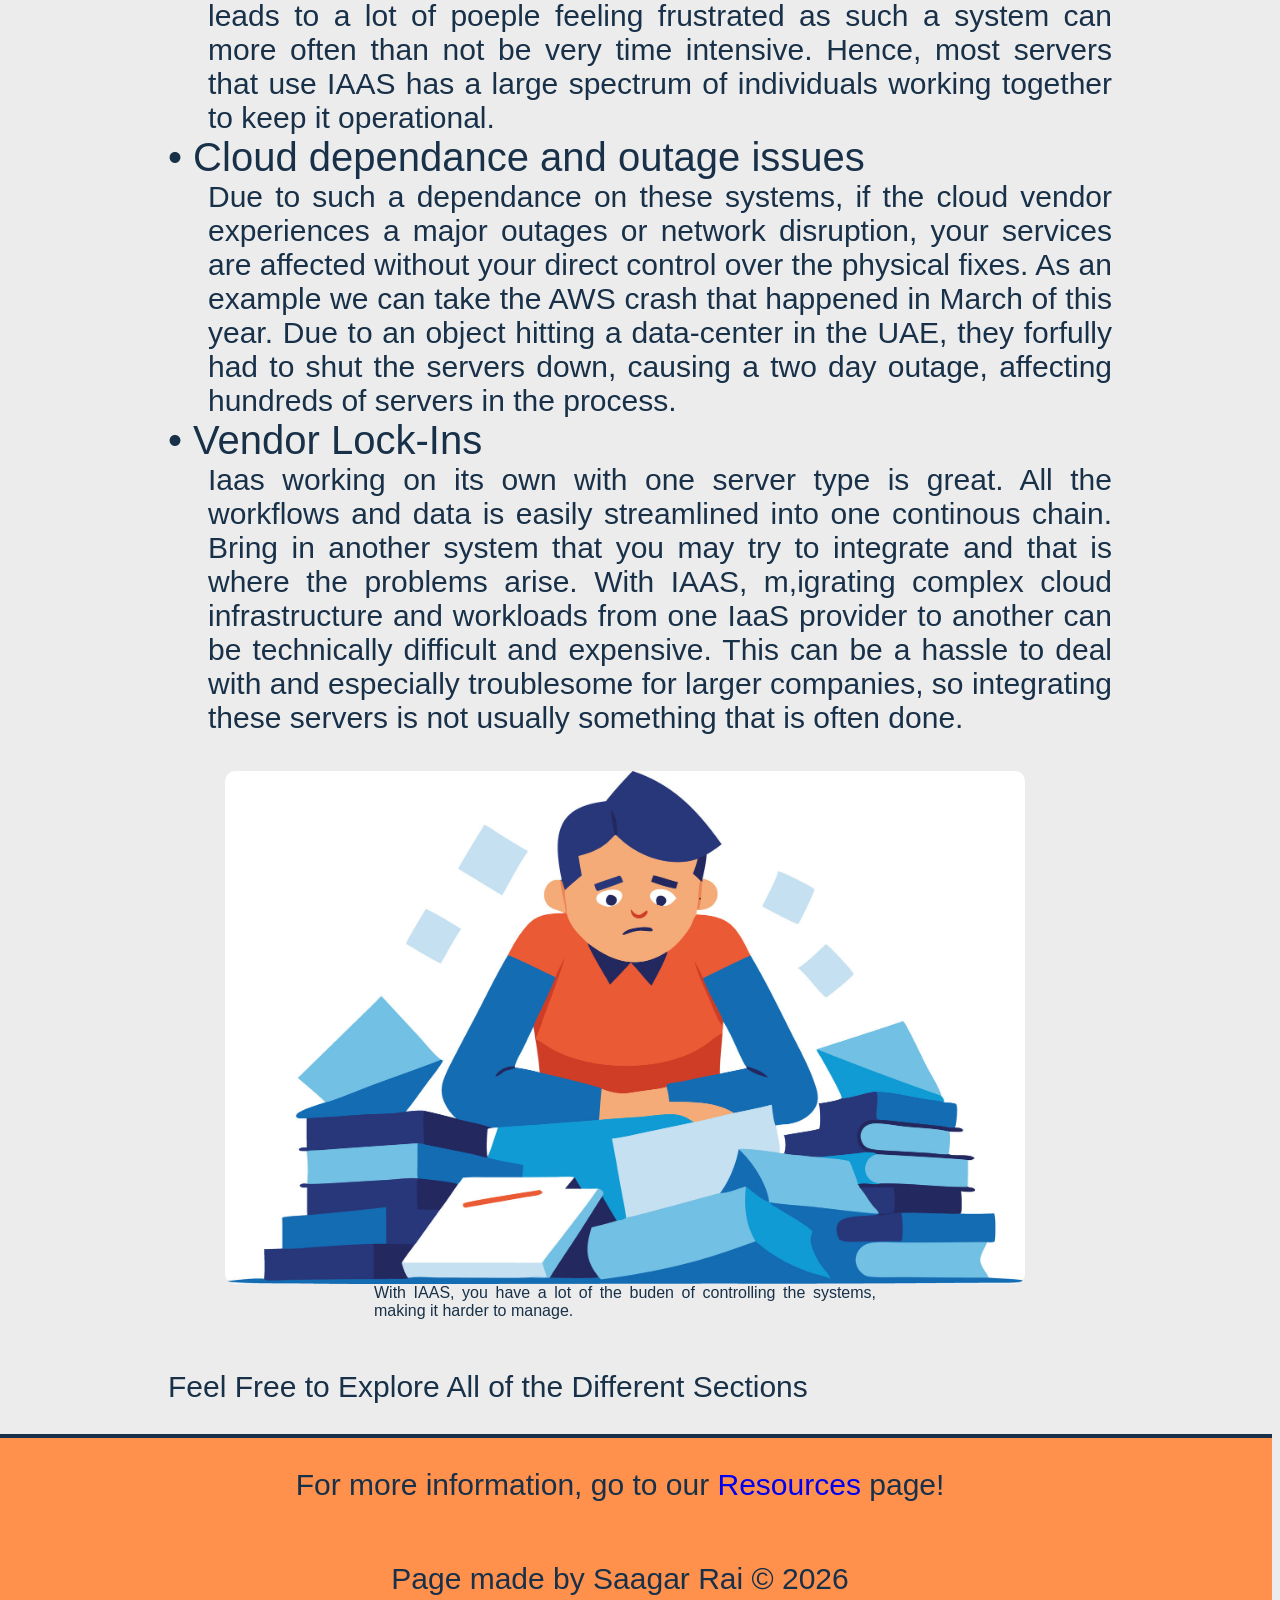
==== commit 2c92a6be: "I think most of it is done. I will probably add more and check if the validity is good or not. I hav" ====
--- a/project/iaas.html
+++ b/project/iaas.html
@@ -21,8 +21,12 @@
 
     </header>
     <main>
-        <h2>What is IAAS?</h2>
-        <p>IAAS is a cloud computing model where a vendor provides on-demand access to fundamental computing resources over the internet. This includes virtual or physical servers, storage, networking, and data center space. Out of the three, it is also the most open type of service by far, as the user gets to choose items such as the OS, compute your own resources, storage options, networking, applications, and security services. The main issue tha comes with IAAS systems however is the fact that you are the one that will be responsible for managing that all systems are up to date when it comes to all the thing I've previously mentioned.</p>
+
+        <article>
+            <h2>What is IAAS?</h2>
+            <p>IAAS (Infrastructure as a Service) is a cloud computing model where a vendor provides on-demand access to fundamental computing resources over the internet. This includes virtual or physical servers, storage, networking, and data center space. Out of the three, it is also the most open type of service by far, as the user gets to choose items such as the OS, compute your own resources, storage options, networking, applications, and security services. The main issue tha comes with IAAS systems however is the fact that you are the one that will be responsible for managing that all systems are up to date when it comes to all the thing I've previously mentioned.</p>
+        </article>
+
 
         <h2>Item providers</h2>
         <p>With IAAS, there are a variety of providers avaliable that make the use of such systems. These include...</p>
@@ -35,7 +39,7 @@
         </ul>
 
         <figure>
-            <a href="iaas.html">
+            <a href="assets/images/iaas-diagram-01.png">
             <img src="assets/images/iaas-diagram-01.png" alt="IAAS">
             </a>
             <figcaption class="offset-figcaption">
@@ -47,30 +51,30 @@
 
         <p class="defined">Pros</p>
         <dl>
-            <dt>Efficient Costs and Easy Scalability</dt>
+            <dt>• Efficient Costs and Easy Scalability</dt>
             <dd>With IAAS systems, you only pay for the resources that you need or have physically used, making it a very strong in cost efficiency. This ties in strongly with scalability as IAAS systems are very easy to grow without spending more on newer hardware or spending more altogether in order to reach a cartain checkpoint where you are allowed access to necesary resources like in SAAS systems.</dd>
 
-            <dt>Low server maintinence</dt>
+            <dt>• Low server maintinence</dt>
             <dd>With these systems, tThe cloud provider manages physical hardware maintenance, data center facility management, heating/cooling, and core infrastructure repairs. To put it into simple terms, the large majority when it comes to server hardware and handling is controlled by the vendor. In case of a disaster, there is always a redundancy placed in the systems so that if one server goes down, the information needed for your service to work will still be operational.</dd>
 
-            <dt>Speed</dt>
+            <dt>• Speed</dt>
             <dd>Finally there is the speed factor. With IAAS, creating virtual servers or network environments takes minutes rather than weeks or months required for physical server procurement. Instead of facing the hassle of setting up physical servers that require literal miles of wire connection and design, all you have to do is set up the site and BAM, you have saved yourself thousands of hours worth of setup and millions of dollars in server investment.</dd>
         </dl>
 
         <p class="defined">Cons</p>
         <dl>
-            <dt>Excessive Control</dt>
+            <dt>• Excessive Control</dt>
             <dd>Although IAAS is known for its creative liberty when it comes to allowing the user to design and apply their own ingenuity, the main issue comes with the sheer amount of responsibility that you get with such a system. Keep in mind that you are entirely responsible for securing the operating system, applications, data, and access controls. All the provider will give is the access to your itemology to be saved in their server and some basic security measures. This leads to a lot of poeple feeling frustrated as such a system can more often than not be very time intensive. Hence, most servers that use IAAS has a large spectrum of individuals working together to keep it operational.</dd>
 
-            <dt>Cloud dependance and outage issues</dt>
+            <dt>• Cloud dependance and outage issues</dt>
             <dd>Due to such a dependance on these systems, if the cloud vendor experiences a major outages or network disruption, your services are affected without your direct control over the physical fixes. As an example we can take the AWS crash that happened in March of this year. Due to an object hitting a data-center in the UAE, they forfully had to shut the servers down, causing a two day outage, affecting hundreds of servers in the process.</dd>
 
-            <dt>Vendor Lock-Ins</dt>
+            <dt>• Vendor Lock-Ins</dt>
             <dd>Iaas working on its own with one server type is great. All the workflows and data is easily streamlined into one continous chain. Bring in another system that you may try to integrate and that is where the problems arise. With IAAS, m,igrating complex cloud infrastructure and workloads from one IaaS provider to another can be technically difficult and expensive. This can be a hassle to deal with and especially troublesome for larger companies, so integrating these servers is not usually something that is often done.</dd>
         </dl>
 
         <figure>
-            <a href="iaas.html">
+            <a href="assets/images/person-struggling.png">
             <img src="assets/images/person-struggling.png" alt="IAAS">
             </a>
             <figcaption class="offset-figcaption">
@@ -78,9 +82,11 @@
             </figcaption>
         </figure>
 
+        <p>Feel Free to Explore All of the Different Sections<p>
+
     </main>
     <footer>
-        <p>For more information, go to our </p><a href="resources.html">Resources</a><p> page!</p>
+        <p>For more information, go to our <a href="resources.html" class="foota">Resources</a> page!</p>
         
         <p>Page made by Saagar Rai &copy; 2026</p>
     </footer>
--- a/project/assets/styles/subpage-styles.css
+++ b/project/assets/styles/subpage-styles.css
@@ -14,6 +14,7 @@
 
 body {
   background-color: #ececec;
+  text-align: justify;
 }
 
 main footer {
@@ -21,6 +22,17 @@
   padding-right: 100px;
 }
 
+footer {
+  background-color: #ff914d;
+  color: #f2f2f2;
+  overflow: hidden;
+  margin-left: -40px;
+  border-top: #183149 solid 4px;
+  display: flex;
+  flex-direction: column;
+  align-items: center;
+  list-style: none;
+  }
 
 h1 {
     text-align: center;
@@ -37,7 +49,7 @@
   font-optical-sizing: auto;
   font-weight: 400;
   font-style: normal;
-  color: #24476b;
+  color: #183149;
 }
 
 p {
@@ -46,7 +58,7 @@
   font-weight: 400;
   font-style: normal;
   font-size: 30px;
-  color: #24476b;
+  color: #183149;
 }
 
 a {
@@ -92,19 +104,19 @@
     rgba(255, 255, 255, 0.5),
     rgba(255, 255, 255, 0)
   );
-  color: #24476b;
+  color: #183149;
   transition: all 0.3s ease-in-out;
   
 }
 
 main {
-  color: #24476b;
+  color: #183149;
   padding-left: 160px;
   padding-right: 160px;
 }
 
 footer {
-  color: #24476b;
+  color: #183149;
   padding-left: 160px;
   padding-right: 160px;
 }
@@ -113,7 +125,7 @@
   font-family: "Inter", sans-serif;
   font-weight: 400;
   font-style: normal;
-  color: #24476b;
+  color: #183149;
   font-size: 30px;
 }
 
@@ -121,7 +133,7 @@
   font-family: "Inter", sans-serif;
   font-weight: 400;
   font-style: normal;
-  color: #24476b;
+  color: #183149;
   font-size: 40px;
 }
 
@@ -129,7 +141,7 @@
   font-family: "Inter", sans-serif;
   font-weight: 400;
   font-style: normal;
-  color: #24476b;
+  color: #183149;
   font-size: 40px;
 }
 
@@ -137,16 +149,16 @@
   font-family: "Inter", sans-serif;
   font-weight: 400;
   font-style: normal;
-  color: #24476b;
+  color: #183149;
   font-size: 30px;
 }
 
 figure{
+  display: flex;
   flex-direction: column;
   align-items: center;
   padding-top : 20px;
   padding-bottom : 20px;
-  display: block;
   margin-left: auto;
   margin-right: auto;
   width: 50%;
@@ -156,7 +168,9 @@
   display: block;
   margin-left: -30px;
   margin-right: auto;
-  width: 800px;
+  width: min(90vw, 800px);
+  max-width: 800px;
+  height: auto;
   border-radius: 10px;
 }
 
@@ -164,7 +178,16 @@
   font-family: "Inter", sans-serif;
   font-weight: 400;
   font-style: normal;
-  color: #24476b;
+  color: #183149;
   margin-left: -30px;
 }
 
+.foota:hover {
+  color: #f2f2f2;
+  text-decoration: none;
+  font-family: "Inter", sans-serif;
+  font-weight: 400;
+  font-style: normal;
+  font-size: 30px;
+}
+
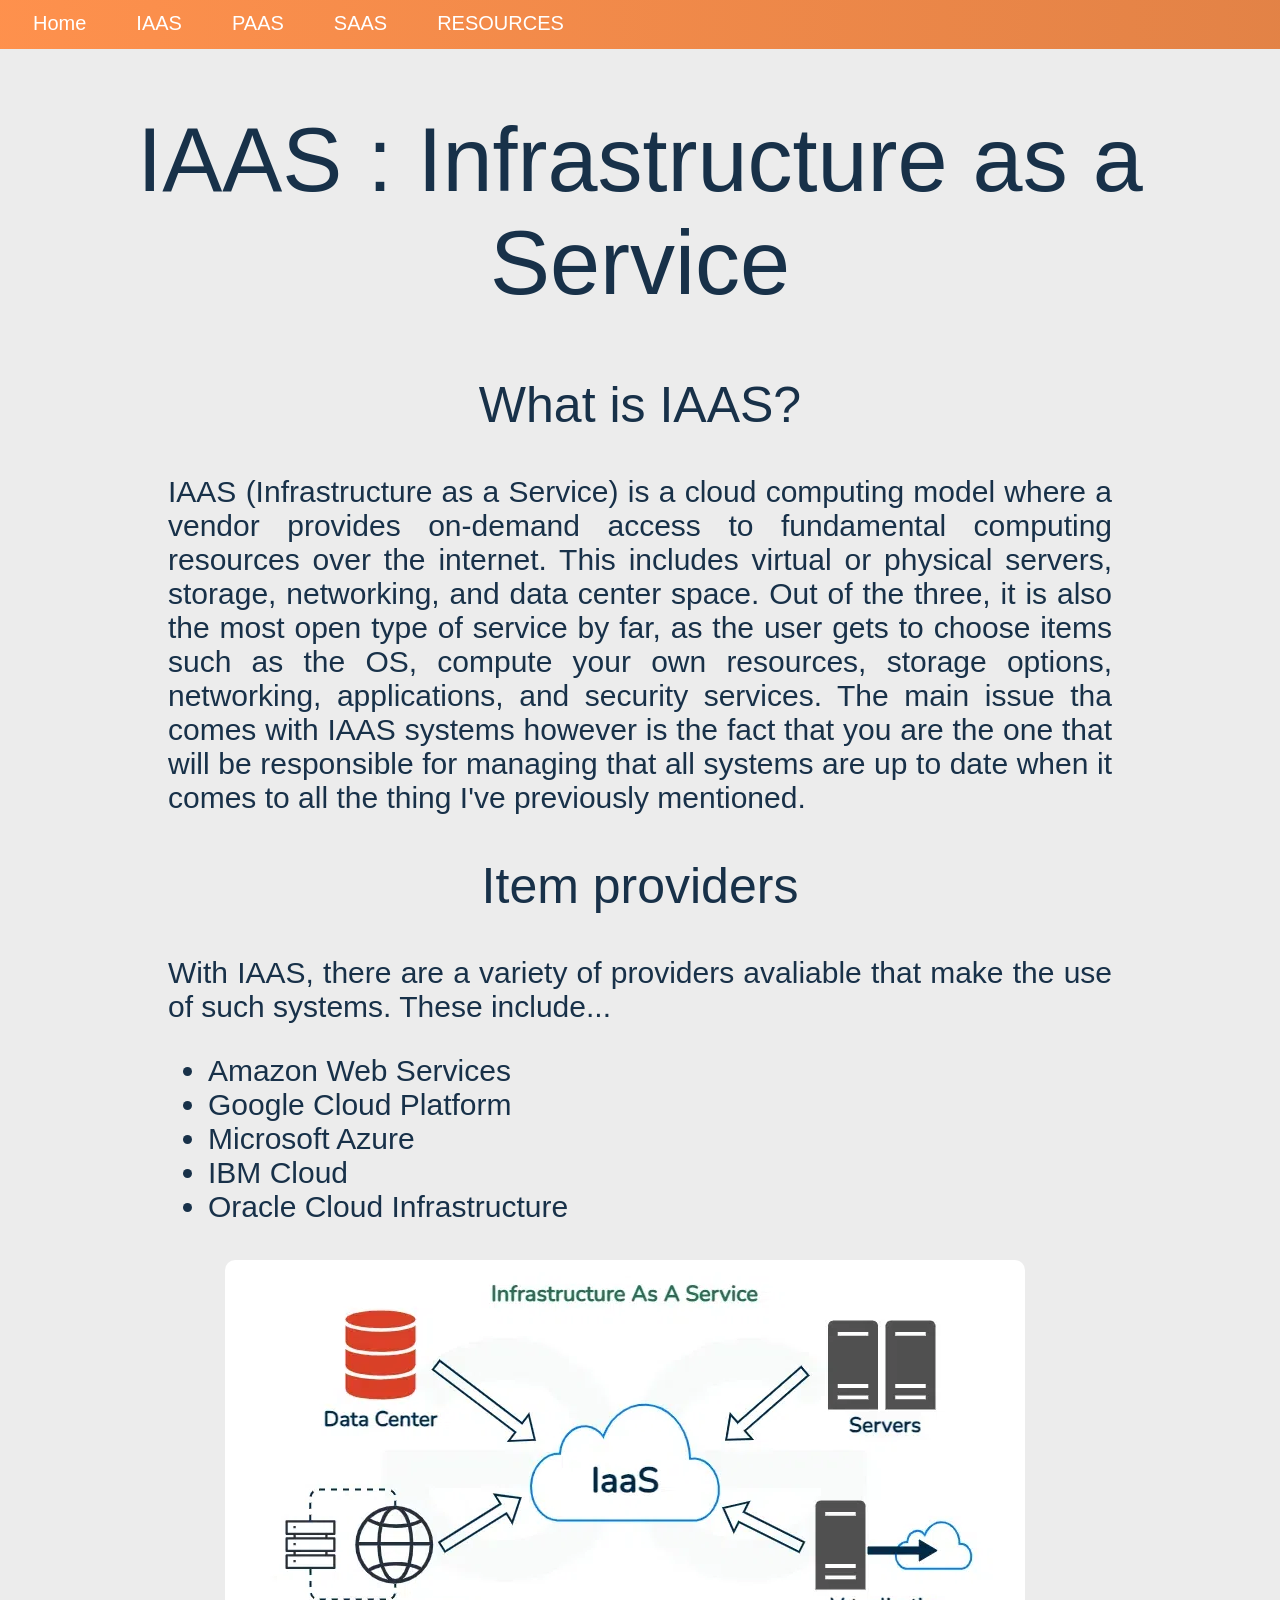
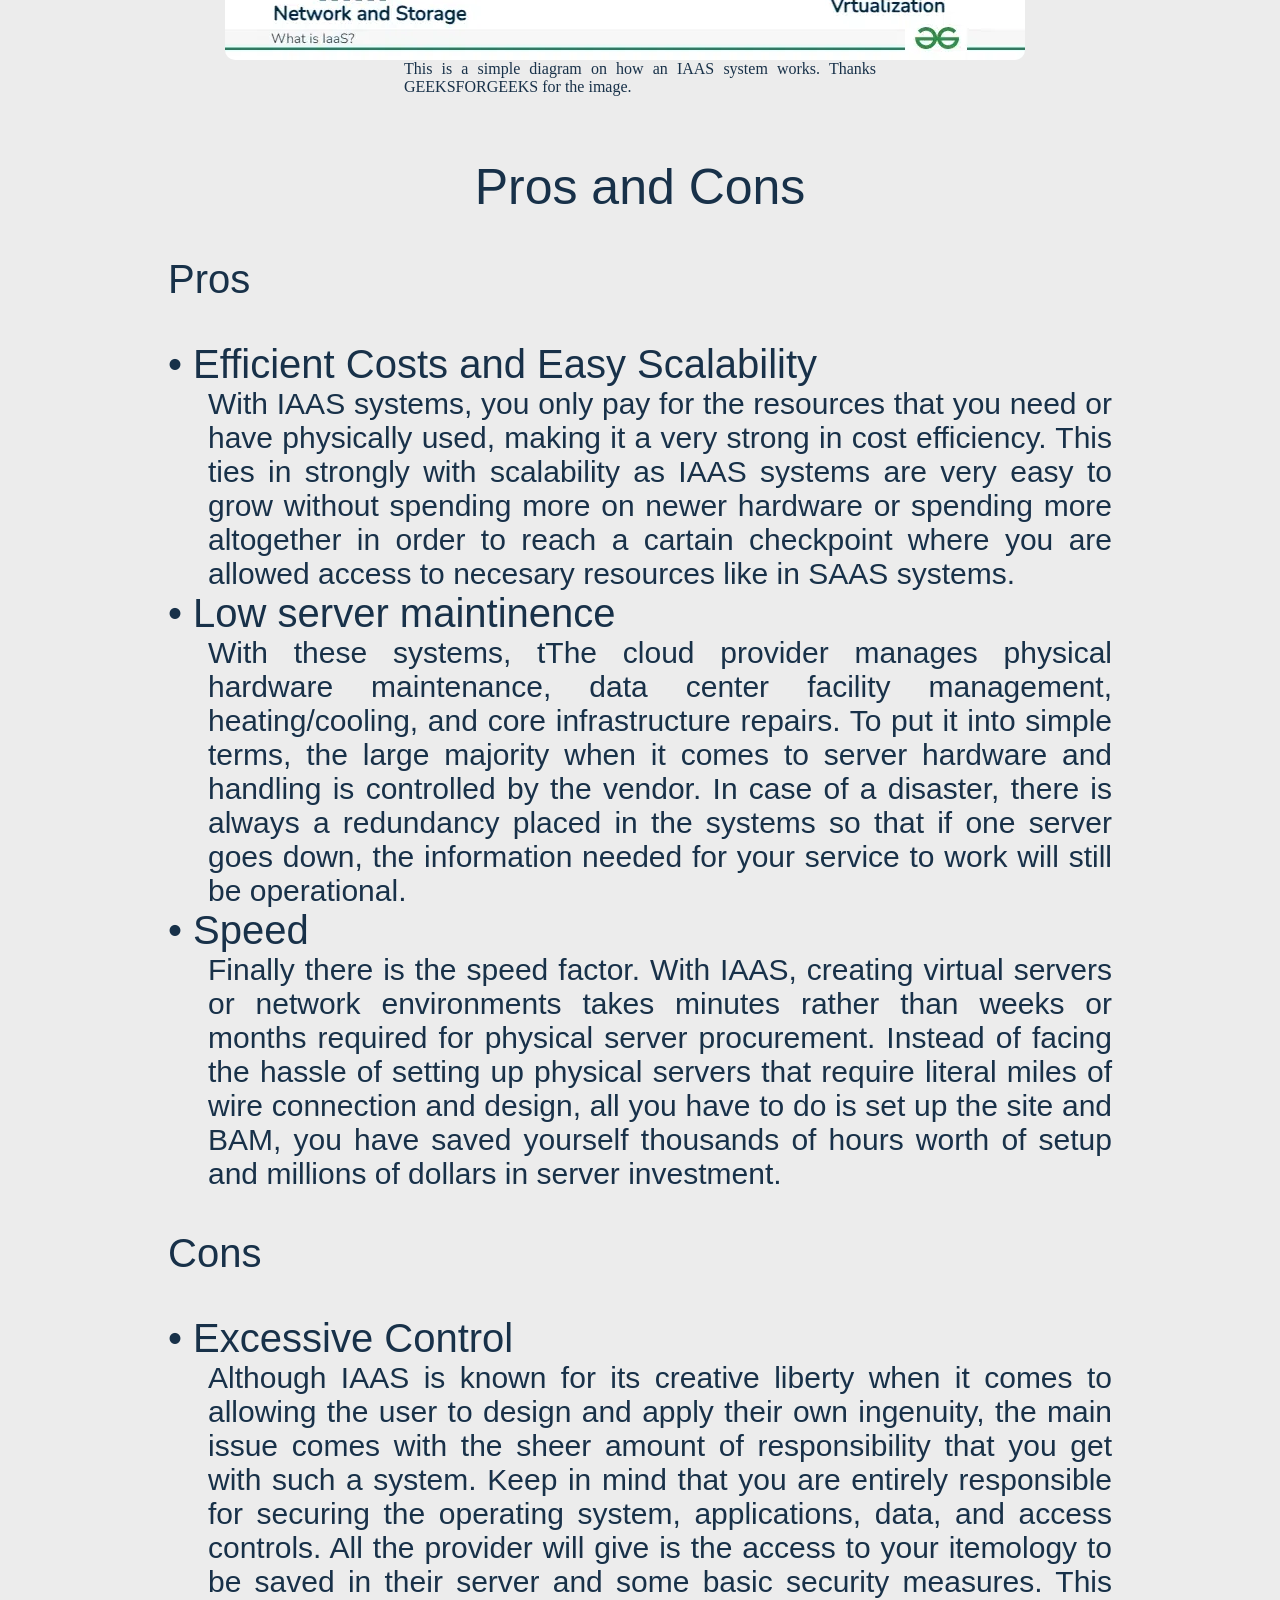
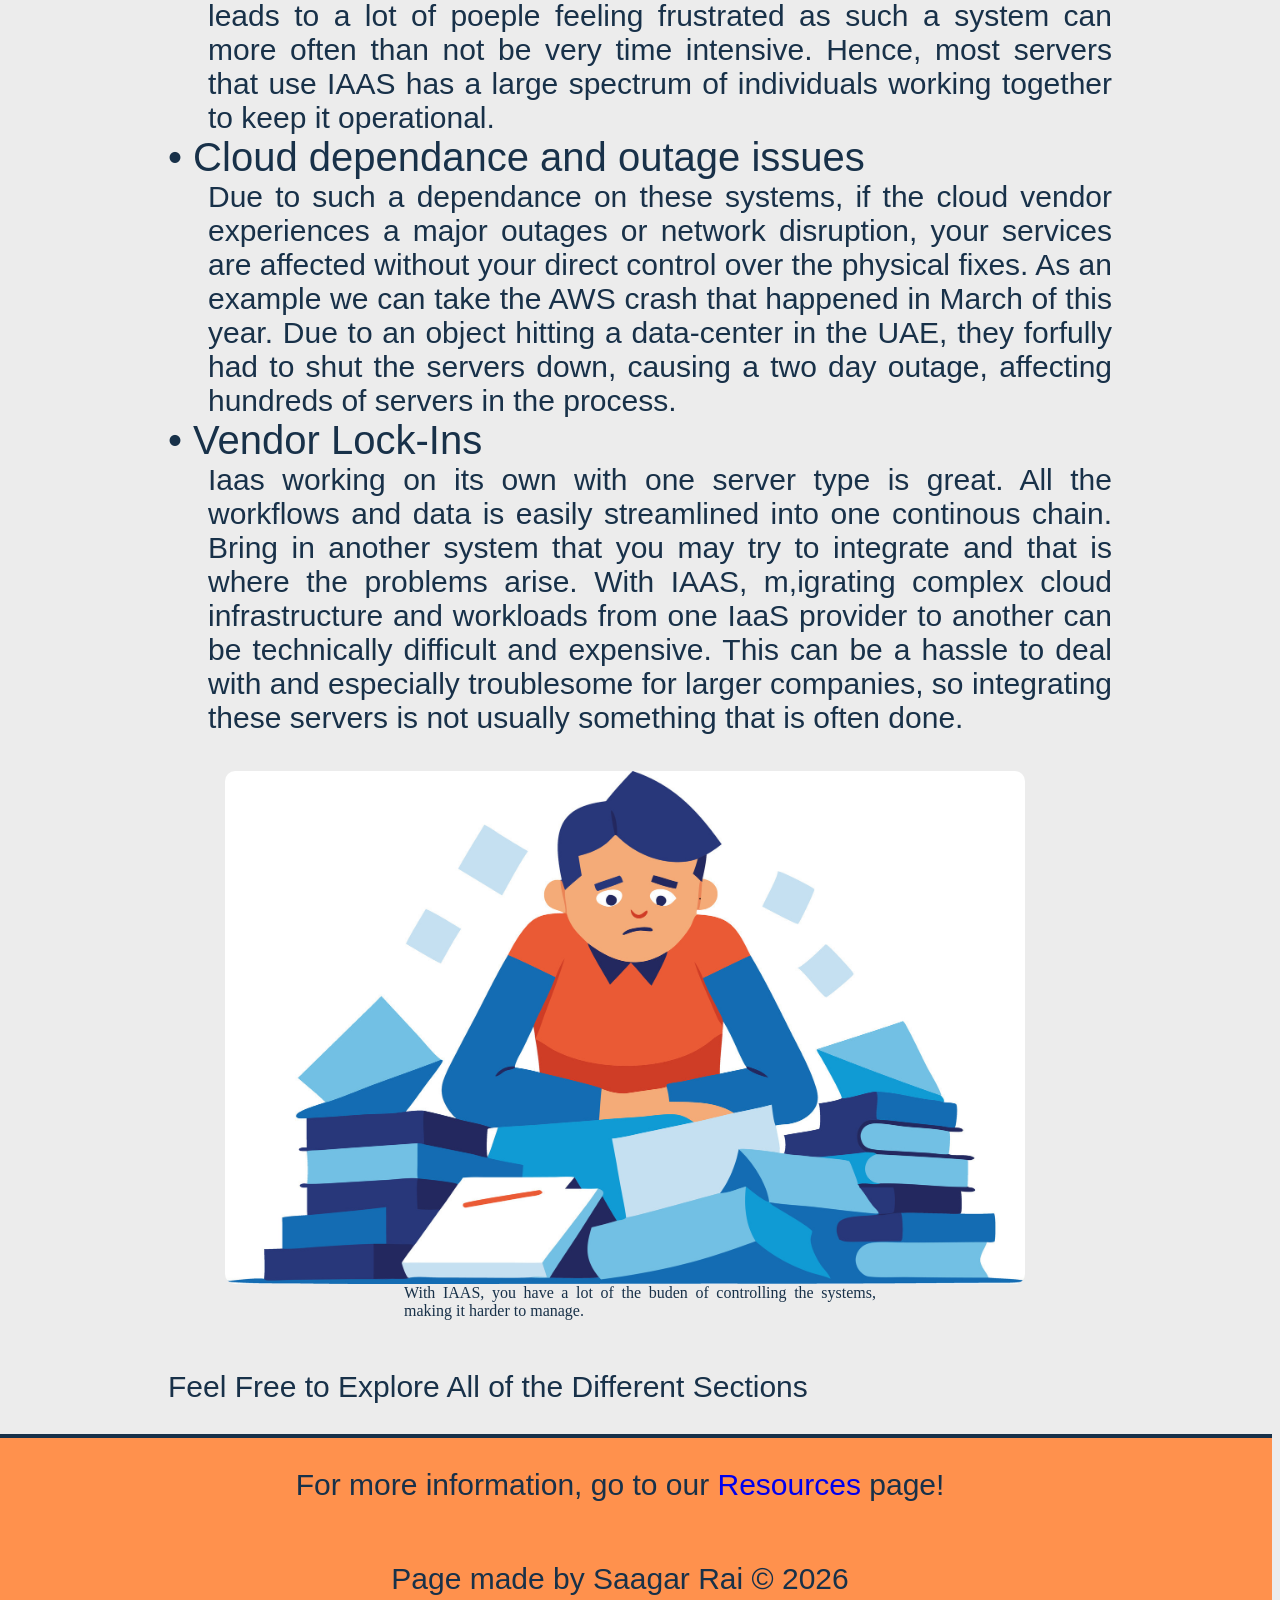
==== commit 7bc374f7: "I simplified the three different stylesheets int one. less space and less hassle." ====
--- a/project/iaas.html
+++ b/project/iaas.html
@@ -4,7 +4,7 @@
     <meta charset="UTF-8">
     <meta name="viewport" content="width=device-width, initial-scale=1.0">
     <title>IAAS : Infrastructure as a Service</title>
-    <link rel="stylesheet" href="assets/styles/subpage-styles.css">
+    <link rel="stylesheet" href="assets/styles/main.css">
 </head>
 <body>
     <header>
--- a/project/assets/styles/main.css
+++ b/project/assets/styles/main.css
@@ -0,0 +1,187 @@
+.dm-sans {
+  font-family: "DM Sans", sans-serif;
+  font-optical-sizing: auto;
+  font-weight: 400;
+  font-style: normal;
+}
+
+.inter {
+  font-family: "Inter", sans-serif;
+  font-optical-sizing: auto;
+  font-weight: normal;
+  font-style: normal;
+}
+
+body {
+  background-color: #ececec;
+  text-align: justify;
+}
+
+.topnav {
+  display: flex;
+  flex-direction: row;
+  align-items: center;
+  list-style: none;
+  background: linear-gradient(to right, #ff914d, #e28246);
+  overflow: hidden;
+  margin-top: -10px;
+  margin-left: -40px;
+  margin-right: -40px;
+  font-family: "Inter", sans-serif;
+  font-weight: 600;
+}
+        
+.topnav a {
+  float: left;
+  color: #ffffff;
+  text-align: left;
+  padding: 14px 25px;
+  text-decoration: none;
+  font-size: 20px;
+  transition: background-color 0.5s ease, color 0.5s ease;
+    }
+.topnav a:hover {
+  padding-top: 15px;
+  transition: 0.5s ease-in-out;
+  background: linear-gradient(
+    to right,
+    rgba(255, 255, 255, 0),
+    rgba(255, 255, 255, 0.5),
+    rgba(255, 255, 255, 0)
+  );
+  color: #183149;
+  transition: all 0.3s ease-in-out;
+  
+}
+
+main {
+  color: #183149;
+  padding-left: 160px;
+  padding-right: 160px;
+}
+
+footer {
+  color: #183149;
+  padding-left: 160px;
+  padding-right: 160px;
+}
+
+footer {
+  background-color: #ff914d;
+  color: #f2f2f2;
+  overflow: hidden;
+  margin-left: -40px;
+  border-top: #183149 solid 4px;
+  display: flex;
+  flex-direction: column;
+  align-items: center;
+  list-style: none;
+  }
+
+h1, h2 {
+  font-family: "DM Sans", sans-serif;
+  font-optical-sizing: auto;
+  font-weight: 400;
+  font-style: normal;
+  color: #183149;
+}
+
+h1 {
+    text-align: center;
+    font-size: 90px;
+}
+
+h2 {
+    text-align: center;
+    font-size: 50px;
+}
+
+
+p {
+  font-family: "Inter", sans-serif;
+  font-optical-sizing: auto;
+  font-weight: 400;
+  font-style: normal;
+  font-size: 30px;
+  color: #183149;
+}
+
+a {
+  text-decoration: none;
+}
+
+a:hover {
+  color: #ff914d;
+  transition: 0.2s ease-in-out;
+  text-decoration: none;
+}
+
+ul li {
+  font-family: "Inter", sans-serif;
+  font-weight: 400;
+  font-style: normal;
+  color: #183149;
+  font-size: 30px;
+}
+
+dl dt {
+  font-family: "Inter", sans-serif;
+  font-weight: 400;
+  font-style: normal;
+  color: #183149;
+  font-size: 40px;
+}
+
+dd {
+  font-family: "Inter", sans-serif;
+  font-weight: 400;
+  font-style: normal;
+  color: #183149;
+  font-size: 30px;
+}
+
+figure{
+  display: flex;
+  flex-direction: column;
+  align-items: center;
+  padding-top : 20px;
+  padding-bottom : 20px;
+  margin-left: auto;
+  margin-right: auto;
+  width: 50%;
+}
+
+img {
+  display: block;
+  margin-left: -30px;
+  margin-right: auto;
+  width: min(90vw, 800px);
+  max-width: 800px;
+  height: auto;
+  border-radius: 10px;
+}
+
+.defined {
+  font-family: "Inter", sans-serif;
+  font-weight: 400;
+  font-style: normal;
+  color: #183149;
+  font-size: 40px;
+}
+
+ol li {
+  font-family: "Inter", sans-serif;
+  font-weight: 400;
+  font-style: normal;
+  color: #183149;
+  font-size: 30px;
+}
+
+.resources-bottom {
+  font-family: "Inter", sans-serif;
+  font-weight: 400;
+  font-size: 50px;
+  text-align: center;
+  padding-top: 60px;
+  padding-bottom: 60px;
+}
